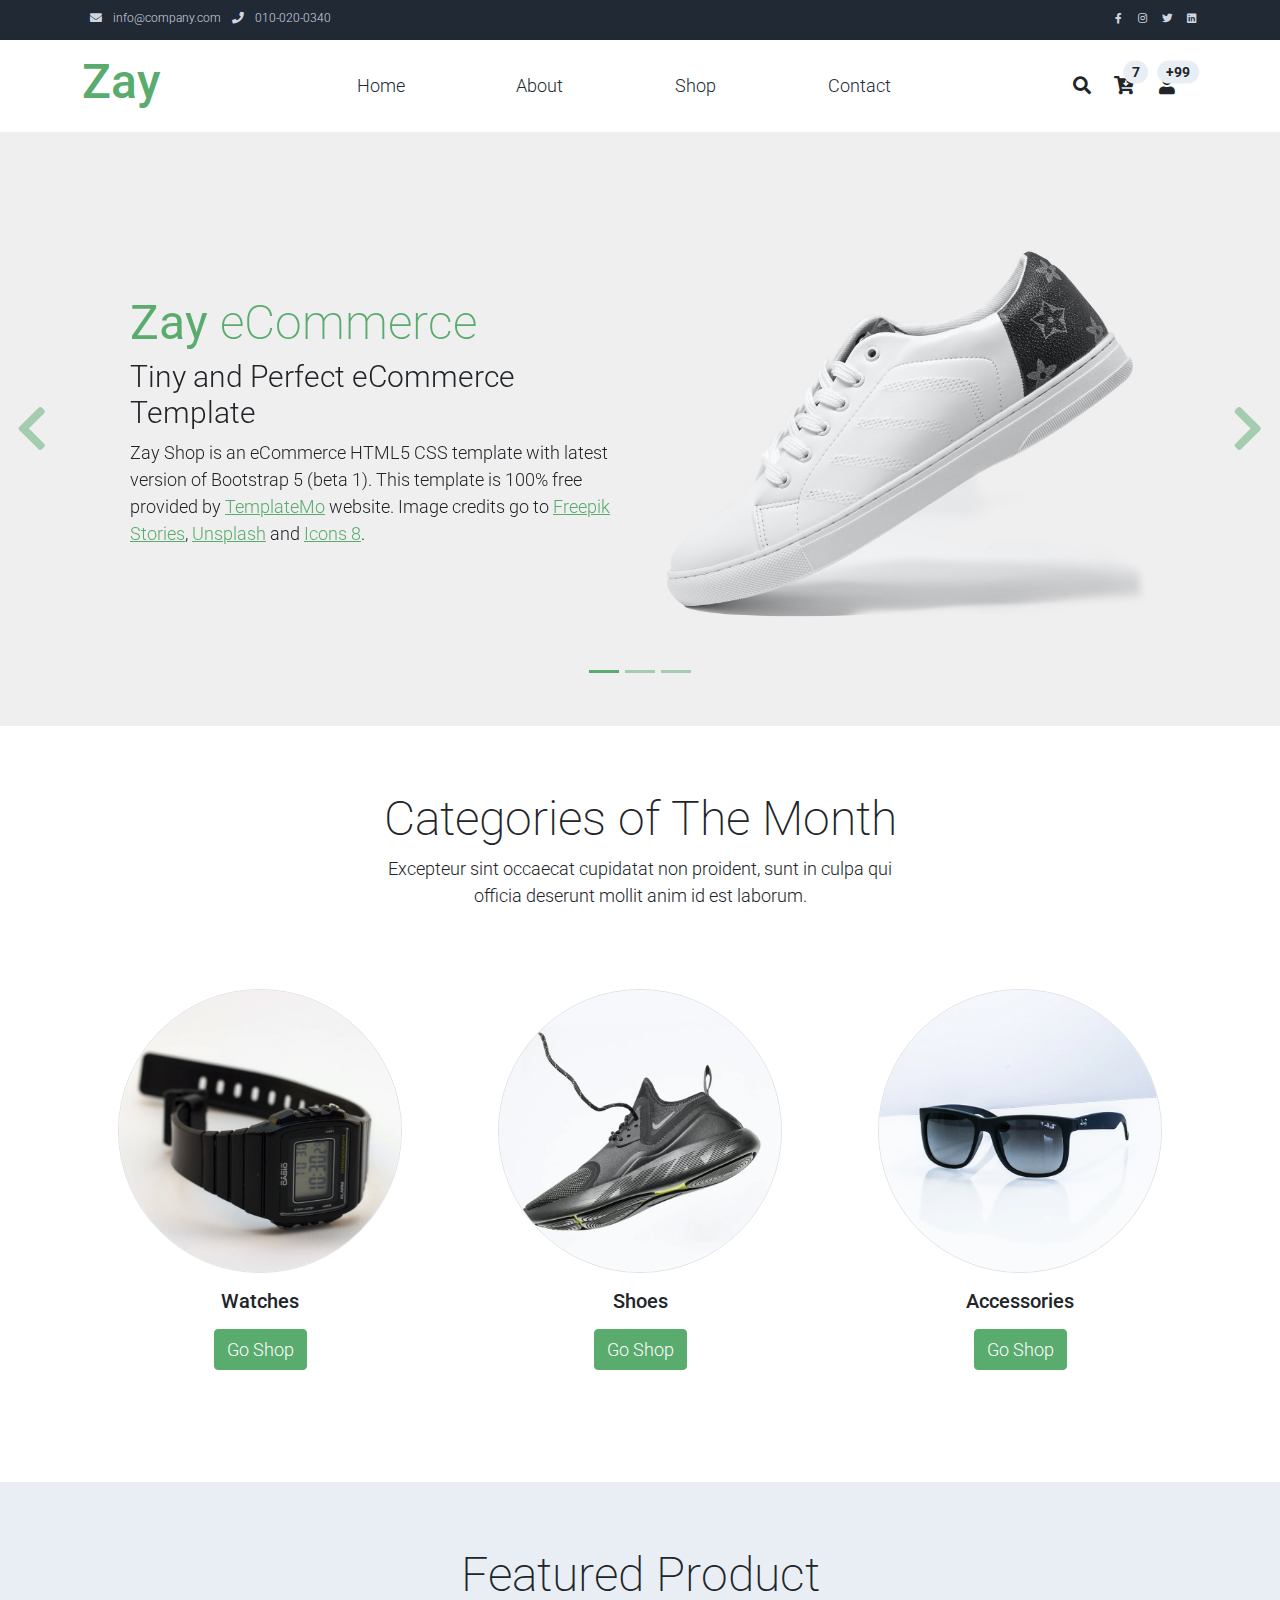
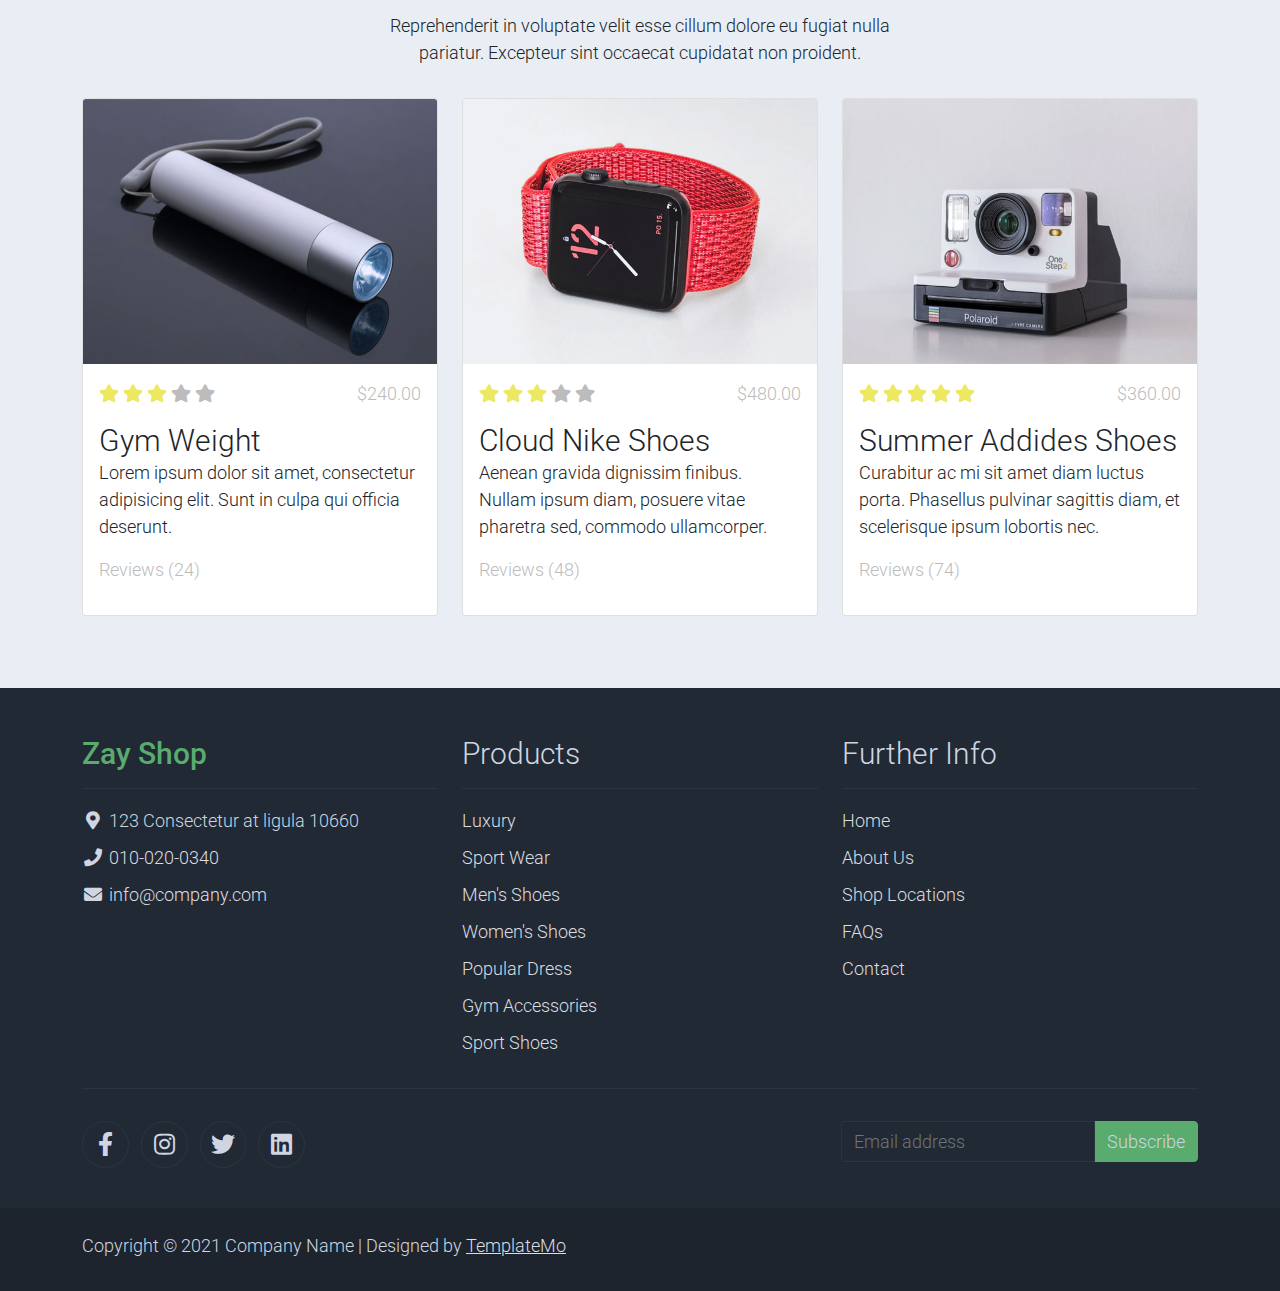
==== CMS/FE/index.html @ 7c780241 "template uploaded" ====
<!DOCTYPE html>
<html lang="en">

<head>
    <title>Zay Shop eCommerce HTML CSS Template</title>
    <meta charset="utf-8">
    <meta name="viewport" content="width=device-width, initial-scale=1">

    <link rel="apple-touch-icon" href="assets/img/apple-icon.png">
    <link rel="shortcut icon" type="image/x-icon" href="assets/img/favicon.ico">

    <link rel="stylesheet" href="assets/css/bootstrap.min.css">
    <link rel="stylesheet" href="assets/css/templatemo.css">
    <link rel="stylesheet" href="assets/css/custom.css">

    <!-- Load fonts style after rendering the layout styles -->
    <link rel="stylesheet" href="https://fonts.googleapis.com/css2?family=Roboto:wght@100;200;300;400;500;700;900&display=swap">
    <link rel="stylesheet" href="assets/css/fontawesome.min.css">
<!--
    
TemplateMo 559 Zay Shop

https://templatemo.com/tm-559-zay-shop

-->
</head>

<body>
    <!-- Start Top Nav -->
    <nav class="navbar navbar-expand-lg bg-dark navbar-light d-none d-lg-block" id="templatemo_nav_top">
        <div class="container text-light">
            <div class="w-100 d-flex justify-content-between">
                <div>
                    <i class="fa fa-envelope mx-2"></i>
                    <a class="navbar-sm-brand text-light text-decoration-none" href="mailto:info@company.com">info@company.com</a>
                    <i class="fa fa-phone mx-2"></i>
                    <a class="navbar-sm-brand text-light text-decoration-none" href="tel:010-020-0340">010-020-0340</a>
                </div>
                <div>
                    <a class="text-light" href="https://fb.com/templatemo" target="_blank" rel="sponsored"><i class="fab fa-facebook-f fa-sm fa-fw me-2"></i></a>
                    <a class="text-light" href="https://www.instagram.com/" target="_blank"><i class="fab fa-instagram fa-sm fa-fw me-2"></i></a>
                    <a class="text-light" href="https://twitter.com/" target="_blank"><i class="fab fa-twitter fa-sm fa-fw me-2"></i></a>
                    <a class="text-light" href="https://www.linkedin.com/" target="_blank"><i class="fab fa-linkedin fa-sm fa-fw"></i></a>
                </div>
            </div>
        </div>
    </nav>
    <!-- Close Top Nav -->


    <!-- Header -->
    <nav class="navbar navbar-expand-lg navbar-light shadow">
        <div class="container d-flex justify-content-between align-items-center">

            <a class="navbar-brand text-success logo h1 align-self-center" href="index.html">
                Zay
            </a>

            <button class="navbar-toggler border-0" type="button" data-bs-toggle="collapse" data-bs-target="#templatemo_main_nav" aria-controls="navbarSupportedContent" aria-expanded="false" aria-label="Toggle navigation">
                <span class="navbar-toggler-icon"></span>
            </button>

            <div class="align-self-center collapse navbar-collapse flex-fill  d-lg-flex justify-content-lg-between" id="templatemo_main_nav">
                <div class="flex-fill">
                    <ul class="nav navbar-nav d-flex justify-content-between mx-lg-auto">
                        <li class="nav-item">
                            <a class="nav-link" href="index.html">Home</a>
                        </li>
                        <li class="nav-item">
                            <a class="nav-link" href="about.html">About</a>
                        </li>
                        <li class="nav-item">
                            <a class="nav-link" href="shop.html">Shop</a>
                        </li>
                        <li class="nav-item">
                            <a class="nav-link" href="contact.html">Contact</a>
                        </li>
                    </ul>
                </div>
                <div class="navbar align-self-center d-flex">
                    <div class="d-lg-none flex-sm-fill mt-3 mb-4 col-7 col-sm-auto pr-3">
                        <div class="input-group">
                            <input type="text" class="form-control" id="inputMobileSearch" placeholder="Search ...">
                            <div class="input-group-text">
                                <i class="fa fa-fw fa-search"></i>
                            </div>
                        </div>
                    </div>
                    <a class="nav-icon d-none d-lg-inline" href="#" data-bs-toggle="modal" data-bs-target="#templatemo_search">
                        <i class="fa fa-fw fa-search text-dark mr-2"></i>
                    </a>
                    <a class="nav-icon position-relative text-decoration-none" href="#">
                        <i class="fa fa-fw fa-cart-arrow-down text-dark mr-1"></i>
                        <span class="position-absolute top-0 left-100 translate-middle badge rounded-pill bg-light text-dark">7</span>
                    </a>
                    <a class="nav-icon position-relative text-decoration-none" href="#">
                        <i class="fa fa-fw fa-user text-dark mr-3"></i>
                        <span class="position-absolute top-0 left-100 translate-middle badge rounded-pill bg-light text-dark">+99</span>
                    </a>
                </div>
            </div>

        </div>
    </nav>
    <!-- Close Header -->

    <!-- Modal -->
    <div class="modal fade bg-white" id="templatemo_search" tabindex="-1" role="dialog" aria-labelledby="exampleModalLabel" aria-hidden="true">
        <div class="modal-dialog modal-lg" role="document">
            <div class="w-100 pt-1 mb-5 text-right">
                <button type="button" class="btn-close" data-bs-dismiss="modal" aria-label="Close"></button>
            </div>
            <form action="" method="get" class="modal-content modal-body border-0 p-0">
                <div class="input-group mb-2">
                    <input type="text" class="form-control" id="inputModalSearch" name="q" placeholder="Search ...">
                    <button type="submit" class="input-group-text bg-success text-light">
                        <i class="fa fa-fw fa-search text-white"></i>
                    </button>
                </div>
            </form>
        </div>
    </div>



    <!-- Start Banner Hero -->
    <div id="template-mo-zay-hero-carousel" class="carousel slide" data-bs-ride="carousel">
        <ol class="carousel-indicators">
            <li data-bs-target="#template-mo-zay-hero-carousel" data-bs-slide-to="0" class="active"></li>
            <li data-bs-target="#template-mo-zay-hero-carousel" data-bs-slide-to="1"></li>
            <li data-bs-target="#template-mo-zay-hero-carousel" data-bs-slide-to="2"></li>
        </ol>
        <div class="carousel-inner">
            <div class="carousel-item active">
                <div class="container">
                    <div class="row p-5">
                        <div class="mx-auto col-md-8 col-lg-6 order-lg-last">
                            <img class="img-fluid" src="./assets/img/banner_img_01.jpg" alt="">
                        </div>
                        <div class="col-lg-6 mb-0 d-flex align-items-center">
                            <div class="text-align-left align-self-center">
                                <h1 class="h1 text-success"><b>Zay</b> eCommerce</h1>
                                <h3 class="h2">Tiny and Perfect eCommerce Template</h3>
                                <p>
                                    Zay Shop is an eCommerce HTML5 CSS template with latest version of Bootstrap 5 (beta 1). 
                                    This template is 100% free provided by <a rel="sponsored" class="text-success" href="https://templatemo.com" target="_blank">TemplateMo</a> website. 
                                    Image credits go to <a rel="sponsored" class="text-success" href="https://stories.freepik.com/" target="_blank">Freepik Stories</a>,
                                    <a rel="sponsored" class="text-success" href="https://unsplash.com/" target="_blank">Unsplash</a> and
                                    <a rel="sponsored" class="text-success" href="https://icons8.com/" target="_blank">Icons 8</a>.
                                </p>
                            </div>
                        </div>
                    </div>
                </div>
            </div>
            <div class="carousel-item">
                <div class="container">
                    <div class="row p-5">
                        <div class="mx-auto col-md-8 col-lg-6 order-lg-last">
                            <img class="img-fluid" src="./assets/img/banner_img_02.jpg" alt="">
                        </div>
                        <div class="col-lg-6 mb-0 d-flex align-items-center">
                            <div class="text-align-left">
                                <h1 class="h1">Proident occaecat</h1>
                                <h3 class="h2">Aliquip ex ea commodo consequat</h3>
                                <p>
                                    You are permitted to use this Zay CSS template for your commercial websites. 
                                    You are <strong>not permitted</strong> to re-distribute the template ZIP file in any kind of template collection websites.
                                </p>
                            </div>
                        </div>
                    </div>
                </div>
            </div>
            <div class="carousel-item">
                <div class="container">
                    <div class="row p-5">
                        <div class="mx-auto col-md-8 col-lg-6 order-lg-last">
                            <img class="img-fluid" src="./assets/img/banner_img_03.jpg" alt="">
                        </div>
                        <div class="col-lg-6 mb-0 d-flex align-items-center">
                            <div class="text-align-left">
                                <h1 class="h1">Repr in voluptate</h1>
                                <h3 class="h2">Ullamco laboris nisi ut </h3>
                                <p>
                                    We bring you 100% free CSS templates for your websites. 
                                    If you wish to support TemplateMo, please make a small contribution via PayPal or tell your friends about our website. Thank you.
                                </p>
                            </div>
                        </div>
                    </div>
                </div>
            </div>
        </div>
        <a class="carousel-control-prev text-decoration-none w-auto ps-3" href="#template-mo-zay-hero-carousel" role="button" data-bs-slide="prev">
            <i class="fas fa-chevron-left"></i>
        </a>
        <a class="carousel-control-next text-decoration-none w-auto pe-3" href="#template-mo-zay-hero-carousel" role="button" data-bs-slide="next">
            <i class="fas fa-chevron-right"></i>
        </a>
    </div>
    <!-- End Banner Hero -->


    <!-- Start Categories of The Month -->
    <section class="container py-5">
        <div class="row text-center pt-3">
            <div class="col-lg-6 m-auto">
                <h1 class="h1">Categories of The Month</h1>
                <p>
                    Excepteur sint occaecat cupidatat non proident, sunt in culpa qui officia
                    deserunt mollit anim id est laborum.
                </p>
            </div>
        </div>
        <div class="row">
            <div class="col-12 col-md-4 p-5 mt-3">
                <a href="#"><img src="./assets/img/category_img_01.jpg" class="rounded-circle img-fluid border"></a>
                <h5 class="text-center mt-3 mb-3">Watches</h5>
                <p class="text-center"><a class="btn btn-success">Go Shop</a></p>
            </div>
            <div class="col-12 col-md-4 p-5 mt-3">
                <a href="#"><img src="./assets/img/category_img_02.jpg" class="rounded-circle img-fluid border"></a>
                <h2 class="h5 text-center mt-3 mb-3">Shoes</h2>
                <p class="text-center"><a class="btn btn-success">Go Shop</a></p>
            </div>
            <div class="col-12 col-md-4 p-5 mt-3">
                <a href="#"><img src="./assets/img/category_img_03.jpg" class="rounded-circle img-fluid border"></a>
                <h2 class="h5 text-center mt-3 mb-3">Accessories</h2>
                <p class="text-center"><a class="btn btn-success">Go Shop</a></p>
            </div>
        </div>
    </section>
    <!-- End Categories of The Month -->


    <!-- Start Featured Product -->
    <section class="bg-light">
        <div class="container py-5">
            <div class="row text-center py-3">
                <div class="col-lg-6 m-auto">
                    <h1 class="h1">Featured Product</h1>
                    <p>
                        Reprehenderit in voluptate velit esse cillum dolore eu fugiat nulla pariatur.
                        Excepteur sint occaecat cupidatat non proident.
                    </p>
                </div>
            </div>
            <div class="row">
                <div class="col-12 col-md-4 mb-4">
                    <div class="card h-100">
                        <a href="shop-single.html">
                            <img src="./assets/img/feature_prod_01.jpg" class="card-img-top" alt="...">
                        </a>
                        <div class="card-body">
                            <ul class="list-unstyled d-flex justify-content-between">
                                <li>
                                    <i class="text-warning fa fa-star"></i>
                                    <i class="text-warning fa fa-star"></i>
                                    <i class="text-warning fa fa-star"></i>
                                    <i class="text-muted fa fa-star"></i>
                                    <i class="text-muted fa fa-star"></i>
                                </li>
                                <li class="text-muted text-right">$240.00</li>
                            </ul>
                            <a href="shop-single.html" class="h2 text-decoration-none text-dark">Gym Weight</a>
                            <p class="card-text">
                                Lorem ipsum dolor sit amet, consectetur adipisicing elit. Sunt in culpa qui officia deserunt.
                            </p>
                            <p class="text-muted">Reviews (24)</p>
                        </div>
                    </div>
                </div>
                <div class="col-12 col-md-4 mb-4">
                    <div class="card h-100">
                        <a href="shop-single.html">
                            <img src="./assets/img/feature_prod_02.jpg" class="card-img-top" alt="...">
                        </a>
                        <div class="card-body">
                            <ul class="list-unstyled d-flex justify-content-between">
                                <li>
                                    <i class="text-warning fa fa-star"></i>
                                    <i class="text-warning fa fa-star"></i>
                                    <i class="text-warning fa fa-star"></i>
                                    <i class="text-muted fa fa-star"></i>
                                    <i class="text-muted fa fa-star"></i>
                                </li>
                                <li class="text-muted text-right">$480.00</li>
                            </ul>
                            <a href="shop-single.html" class="h2 text-decoration-none text-dark">Cloud Nike Shoes</a>
                            <p class="card-text">
                                Aenean gravida dignissim finibus. Nullam ipsum diam, posuere vitae pharetra sed, commodo ullamcorper.
                            </p>
                            <p class="text-muted">Reviews (48)</p>
                        </div>
                    </div>
                </div>
                <div class="col-12 col-md-4 mb-4">
                    <div class="card h-100">
                        <a href="shop-single.html">
                            <img src="./assets/img/feature_prod_03.jpg" class="card-img-top" alt="...">
                        </a>
                        <div class="card-body">
                            <ul class="list-unstyled d-flex justify-content-between">
                                <li>
                                    <i class="text-warning fa fa-star"></i>
                                    <i class="text-warning fa fa-star"></i>
                                    <i class="text-warning fa fa-star"></i>
                                    <i class="text-warning fa fa-star"></i>
                                    <i class="text-warning fa fa-star"></i>
                                </li>
                                <li class="text-muted text-right">$360.00</li>
                            </ul>
                            <a href="shop-single.html" class="h2 text-decoration-none text-dark">Summer Addides Shoes</a>
                            <p class="card-text">
                                Curabitur ac mi sit amet diam luctus porta. Phasellus pulvinar sagittis diam, et scelerisque ipsum lobortis nec.
                            </p>
                            <p class="text-muted">Reviews (74)</p>
                        </div>
                    </div>
                </div>
            </div>
        </div>
    </section>
    <!-- End Featured Product -->


    <!-- Start Footer -->
    <footer class="bg-dark" id="tempaltemo_footer">
        <div class="container">
            <div class="row">

                <div class="col-md-4 pt-5">
                    <h2 class="h2 text-success border-bottom pb-3 border-light logo">Zay Shop</h2>
                    <ul class="list-unstyled text-light footer-link-list">
                        <li>
                            <i class="fas fa-map-marker-alt fa-fw"></i>
                            123 Consectetur at ligula 10660
                        </li>
                        <li>
                            <i class="fa fa-phone fa-fw"></i>
                            <a class="text-decoration-none" href="tel:010-020-0340">010-020-0340</a>
                        </li>
                        <li>
                            <i class="fa fa-envelope fa-fw"></i>
                            <a class="text-decoration-none" href="mailto:info@company.com">info@company.com</a>
                        </li>
                    </ul>
                </div>

                <div class="col-md-4 pt-5">
                    <h2 class="h2 text-light border-bottom pb-3 border-light">Products</h2>
                    <ul class="list-unstyled text-light footer-link-list">
                        <li><a class="text-decoration-none" href="#">Luxury</a></li>
                        <li><a class="text-decoration-none" href="#">Sport Wear</a></li>
                        <li><a class="text-decoration-none" href="#">Men's Shoes</a></li>
                        <li><a class="text-decoration-none" href="#">Women's Shoes</a></li>
                        <li><a class="text-decoration-none" href="#">Popular Dress</a></li>
                        <li><a class="text-decoration-none" href="#">Gym Accessories</a></li>
                        <li><a class="text-decoration-none" href="#">Sport Shoes</a></li>
                    </ul>
                </div>

                <div class="col-md-4 pt-5">
                    <h2 class="h2 text-light border-bottom pb-3 border-light">Further Info</h2>
                    <ul class="list-unstyled text-light footer-link-list">
                        <li><a class="text-decoration-none" href="#">Home</a></li>
                        <li><a class="text-decoration-none" href="#">About Us</a></li>
                        <li><a class="text-decoration-none" href="#">Shop Locations</a></li>
                        <li><a class="text-decoration-none" href="#">FAQs</a></li>
                        <li><a class="text-decoration-none" href="#">Contact</a></li>
                    </ul>
                </div>

            </div>

            <div class="row text-light mb-4">
                <div class="col-12 mb-3">
                    <div class="w-100 my-3 border-top border-light"></div>
                </div>
                <div class="col-auto me-auto">
                    <ul class="list-inline text-left footer-icons">
                        <li class="list-inline-item border border-light rounded-circle text-center">
                            <a class="text-light text-decoration-none" target="_blank" href="http://facebook.com/"><i class="fab fa-facebook-f fa-lg fa-fw"></i></a>
                        </li>
                        <li class="list-inline-item border border-light rounded-circle text-center">
                            <a class="text-light text-decoration-none" target="_blank" href="https://www.instagram.com/"><i class="fab fa-instagram fa-lg fa-fw"></i></a>
                        </li>
                        <li class="list-inline-item border border-light rounded-circle text-center">
                            <a class="text-light text-decoration-none" target="_blank" href="https://twitter.com/"><i class="fab fa-twitter fa-lg fa-fw"></i></a>
                        </li>
                        <li class="list-inline-item border border-light rounded-circle text-center">
                            <a class="text-light text-decoration-none" target="_blank" href="https://www.linkedin.com/"><i class="fab fa-linkedin fa-lg fa-fw"></i></a>
                        </li>
                    </ul>
                </div>
                <div class="col-auto">
                    <label class="sr-only" for="subscribeEmail">Email address</label>
                    <div class="input-group mb-2">
                        <input type="text" class="form-control bg-dark border-light" id="subscribeEmail" placeholder="Email address">
                        <div class="input-group-text btn-success text-light">Subscribe</div>
                    </div>
                </div>
            </div>
        </div>

        <div class="w-100 bg-black py-3">
            <div class="container">
                <div class="row pt-2">
                    <div class="col-12">
                        <p class="text-left text-light">
                            Copyright &copy; 2021 Company Name 
                            | Designed by <a rel="sponsored" href="https://templatemo.com" target="_blank">TemplateMo</a>
                        </p>
                    </div>
                </div>
            </div>
        </div>

    </footer>
    <!-- End Footer -->

    <!-- Start Script -->
    <script src="assets/js/jquery-1.11.0.min.js"></script>
    <script src="assets/js/jquery-migrate-1.2.1.min.js"></script>
    <script src="assets/js/bootstrap.bundle.min.js"></script>
    <script src="assets/js/templatemo.js"></script>
    <script src="assets/js/custom.js"></script>
    <!-- End Script -->
</body>

</html>
---- CMS/FE/assets/css/templatemo.css ----
/*

TemplateMo 559 Zay Shop

https://templatemo.com/tm-559-zay-shop

---------------------------------------------
Table of contents
------------------------------------------------
1. Typography
2. General
3. Nav
4. Hero Carousel
5. Accordion
6. Shop
7. Product
8. Carousel Hero
9. Carousel Brand
10. Services
11. Contact map
12. Footer
13. Small devices (landscape phones, 576px and up)
14. Medium devices (tablets, 768px and up)
15. Large devices (desktops, 992px and up)
16. Extra large devices (large desktops, 1200px and up)
--------------------------------------------- */




/* Typography */
body, ul, li, p, a, label, input, div {
  font-family: 'Roboto', sans-serif;
  font-size: 18px !important;
  font-weight: 300 !important;
}
.h1 {
  font-family: 'Roboto', sans-serif;
  font-size: 48px !important;
  font-weight: 200 !important;
}
.h2 {
  font-family: 'Roboto', sans-serif;
  font-size: 30px !important;
  font-weight: 300;
}
.h3 {
  font-family: 'Roboto', sans-serif;
  font-size: 22px !important;
}
/* General */
.logo { font-weight: 500 !important;}
.text-warning {  color: #ede861 !important;}
.text-muted { color: #bcbcbc !important;}
.text-success { color: #59ab6e !important;}
.text-light { color: #cfd6e1 !important;}
.bg-dark { background-color: #212934 !important;}
.bg-light { background-color: #e9eef5 !important;}
.bg-black { background-color: #1d242d !important;}
.bg-success { background-color: #59ab6e !important;}
.btn-success {
  background-color: #59ab6e !important;
  border-color: #56ae6c !important;
}
.pagination .page-link:hover {color: #000;}
.pagination .page-link:hover, .pagination .page-link.active {
  background-color: #69bb7e;
  color: #fff;
}
/* Nav */
#templatemo_nav_top { min-height: 40px;}
#templatemo_nav_top * { font-size: .9em !important;}
#templatemo_main_nav a { color: #212934;}
#templatemo_main_nav a:hover { color: #69bb7e;}
#templatemo_main_nav .navbar .nav-icon { margin-right: 20px;}

/* Hero Carousel */
#template-mo-zay-hero-carousel { background: #efefef !important;}
/* Accordion */
.templatemo-accordion a { color: #000;}
.templatemo-accordion a:hover { color: #333d4a;}
/* Shop */
.shop-top-menu a:hover { color: #69bb7e !important;}
/* Product */
.product-wap { box-shadow: 0px 5px 10px 0px rgba(0, 0, 0, 0.10);}
.product-wap .product-color-dot.color-dot-red { background:#f71515;}
.product-wap .product-color-dot.color-dot-blue { background:#6db4fe;}
.product-wap .product-color-dot.color-dot-black { background:#000000;}
.product-wap .product-color-dot.color-dot-light { background:#e0e0e0;}
.product-wap .product-color-dot.color-dot-green { background:#0bff7e;}
.card.product-wap .card .product-overlay {
  background: rgba(0,0,0,.2);
  visibility: hidden;
  opacity: 0;
  transition: .3s;
}
.card.product-wap:hover .card .product-overlay {
  visibility: visible;
  opacity: 1;
}
.card.product-wap a { color: #000;}
#carousel-related-product .slick-slide:focus { outline: none !important;}
#carousel-related-product .slick-dots li button:before {
  font-size: 15px;
  margin-top: 20px;
}
/* Brand */
.brand-img {
  filter: grayscale(100%);
  opacity: 0.5;
  transition: .5s;
}
.brand-img:hover {
  filter: grayscale(0%);
  opacity: 1;
}
/* Carousel Hero */
#template-mo-zay-hero-carousel .carousel-indicators li {
  margin-top: -50px;
  background-color: #59ab6e;
}
#template-mo-zay-hero-carousel .carousel-control-next i,
#template-mo-zay-hero-carousel .carousel-control-prev i {
  color: #59ab6e !important;
  font-size: 2.8em !important;
}
/* Carousel Brand */
.tempaltemo-carousel .h1 {
  font-size: .5em !important;
  color: #000 !important;
}
/* Services */
.services-icon-wap {transition: .3s;}
.services-icon-wap:hover, .services-icon-wap:hover i {color: #fff;}
.services-icon-wap:hover {background: #69bb7e;}
/* Contact map */
.leaflet-control a, .leaflet-control { font-size: 10px !important;}
.form-control { border: 1px solid #e8e8e8;}
/* Footer */
#tempaltemo_footer a { color: #dcdde1;}
#tempaltemo_footer a:hover { color: #68bb7d;}
#tempaltemo_footer ul.footer-link-list li { padding-top: 10px;}
#tempaltemo_footer ul.footer-icons li {
  width: 2.6em;
  height: 2.6em;
  line-height: 2.6em;
}
#tempaltemo_footer ul.footer-icons li:hover {
  background-color: #cfd6e1;
  transition: .5s;
}
#tempaltemo_footer ul.footer-icons li:hover i {
  color: #212934;
  transition: .5s;
}
#tempaltemo_footer .border-light { border-color: #2d343f !important;}
/*
// Extra small devices (portrait phones, less than 576px)
// No media query since this is the default in Bootstrap
*/
/* Small devices (landscape phones, 576px and up)*/
.product-wap .h3, .product-wap li, .product-wap i, .product-wap p {
  font-size: 12px !important;
}
.product-wap .product-color-dot {
  width: 6px;
  height: 6px;
}

@media (min-width: 576px) {
  .tempaltemo-carousel .h1 { font-size: 1em !important;}
}

/*// Medium devices (tablets, 768px and up)*/
@media (min-width: 768px) {
  #templatemo_main_nav .navbar-nav {max-width: 450px;}
 }

/* Large devices (desktops, 992px and up)*/
@media (min-width: 992px) {
  #templatemo_main_nav .navbar-nav {max-width: 550px;}
  #template-mo-zay-hero-carousel .carousel-item {min-height: 30rem !important;}
  .product-wap .h3, .product-wap li, .product-wap i, .product-wap p {font-size: 18px !important;}
  .product-wap .product-color-dot {
    width: 12px;
    height: 12px;
  }
}

/* Extra large devices (large desktops, 1200px and up)*/
@media (min-width: 1200px) {}
---- CMS/FE/assets/css/custom.css ----
/*
Custom Css
*/
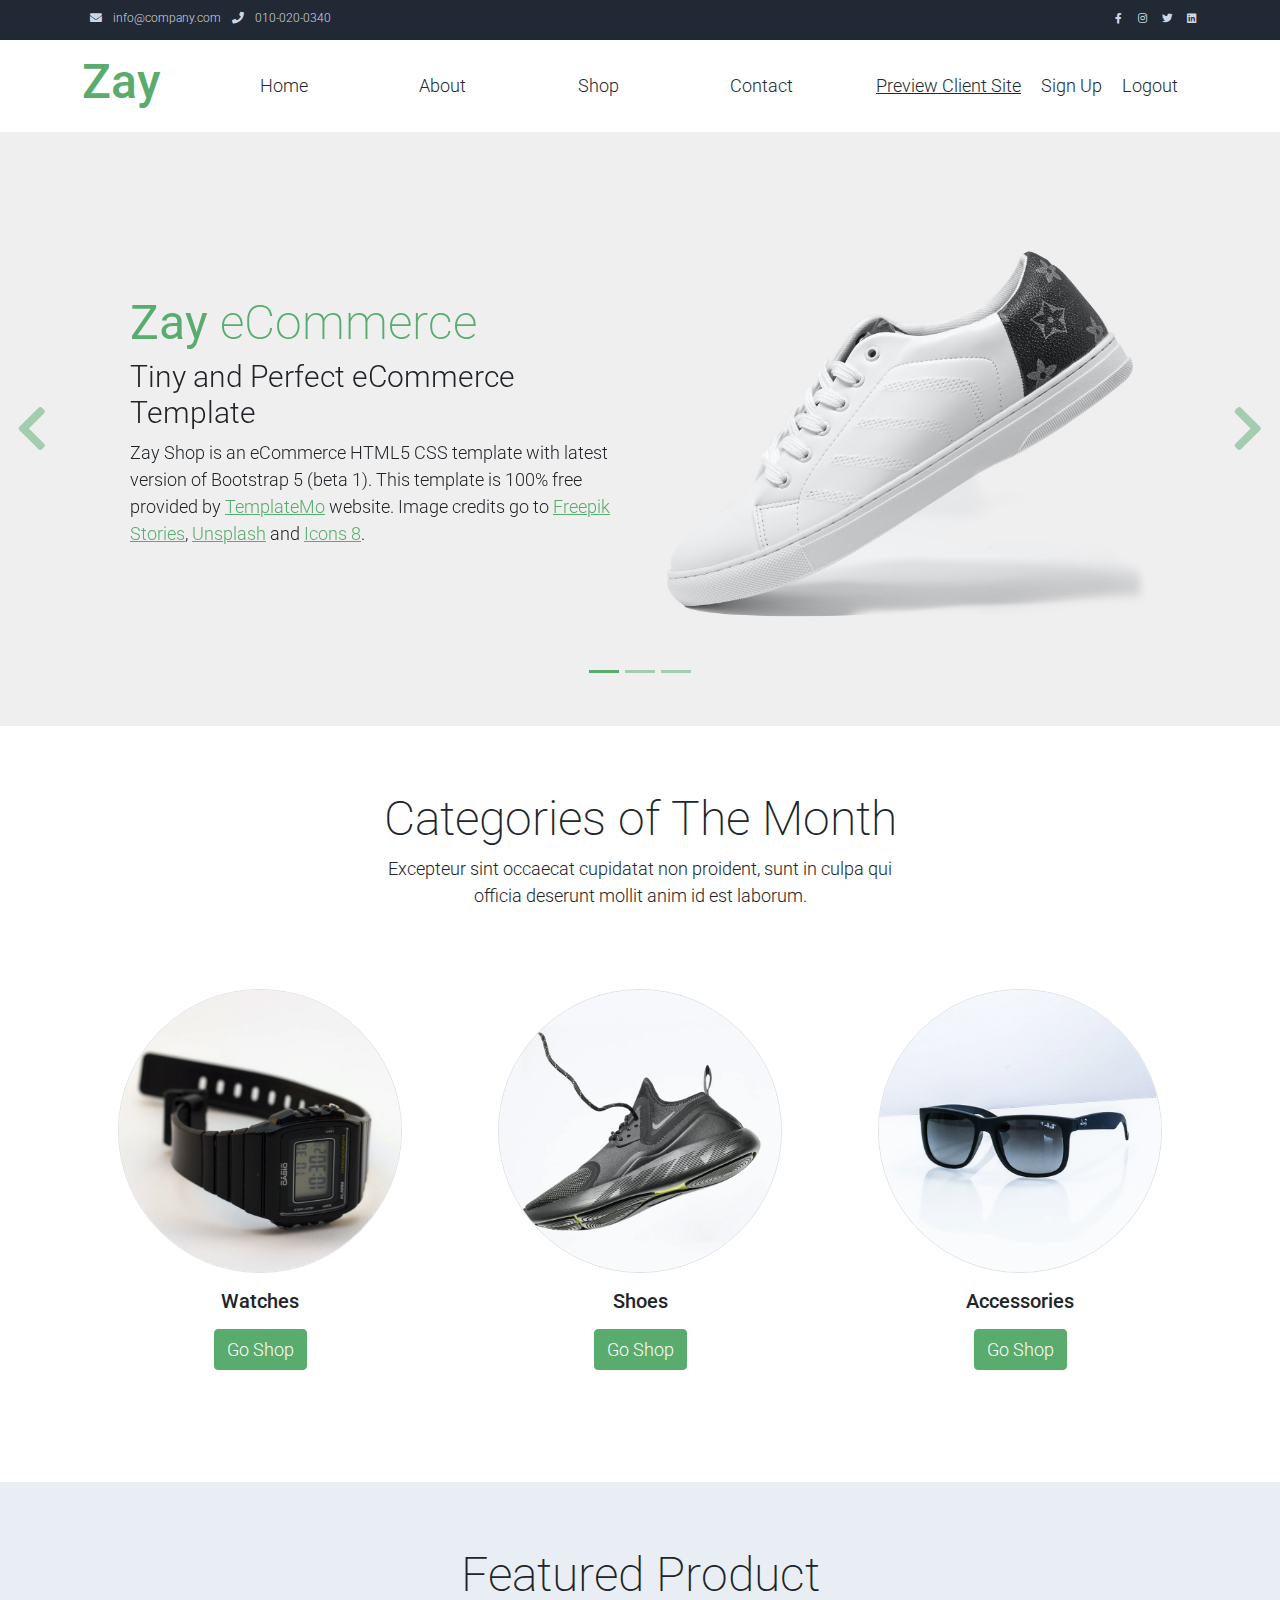
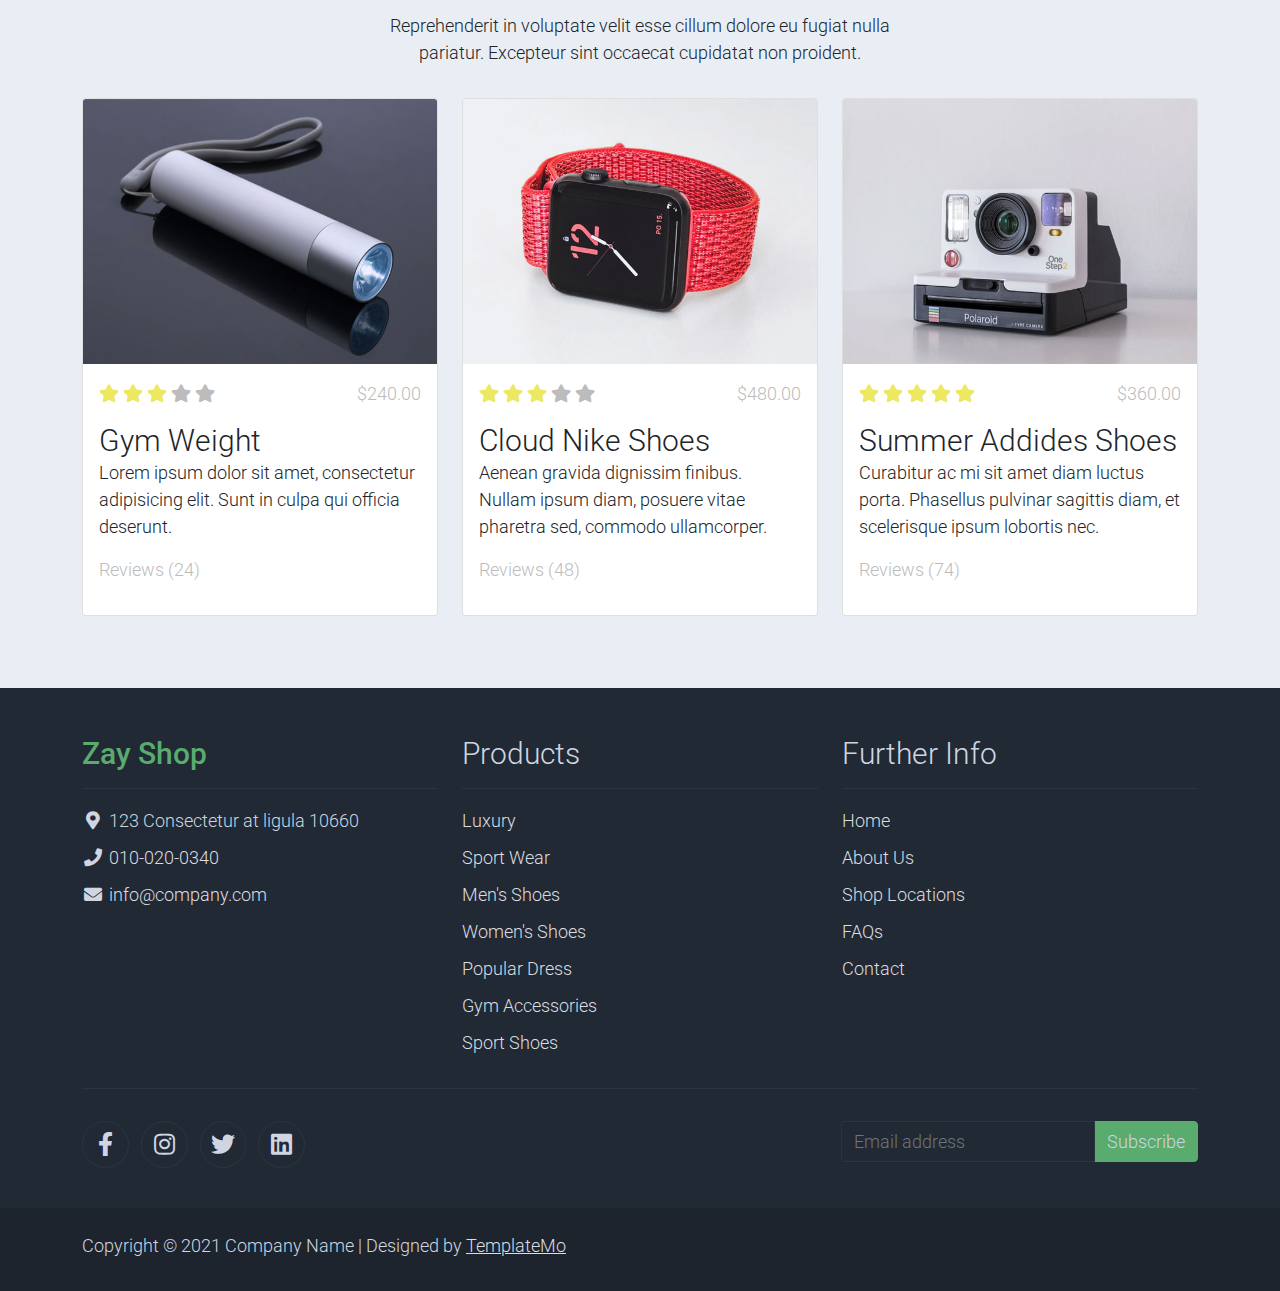
==== commit 1e22c9af: "header section CMS updated (logout/signUp/Preview Client Site)" ====
--- a/CMS/FE/index.html
+++ b/CMS/FE/index.html
@@ -86,16 +86,14 @@
                             </div>
                         </div>
                     </div>
-                    <a class="nav-icon d-none d-lg-inline" href="#" data-bs-toggle="modal" data-bs-target="#templatemo_search">
-                        <i class="fa fa-fw fa-search text-dark mr-2"></i>
+                    <a class="nav-icon d-none d-lg-inline" href="" data-bs-toggle="modal" data-bs-target="">
+                        <span>Preview Client Site</ispan>
                     </a>
                     <a class="nav-icon position-relative text-decoration-none" href="#">
-                        <i class="fa fa-fw fa-cart-arrow-down text-dark mr-1"></i>
-                        <span class="position-absolute top-0 left-100 translate-middle badge rounded-pill bg-light text-dark">7</span>
+                        <span>Sign Up</span>
                     </a>
                     <a class="nav-icon position-relative text-decoration-none" href="#">
-                        <i class="fa fa-fw fa-user text-dark mr-3"></i>
-                        <span class="position-absolute top-0 left-100 translate-middle badge rounded-pill bg-light text-dark">+99</span>
+                        <span >Logout</span>
                     </a>
                 </div>
             </div>
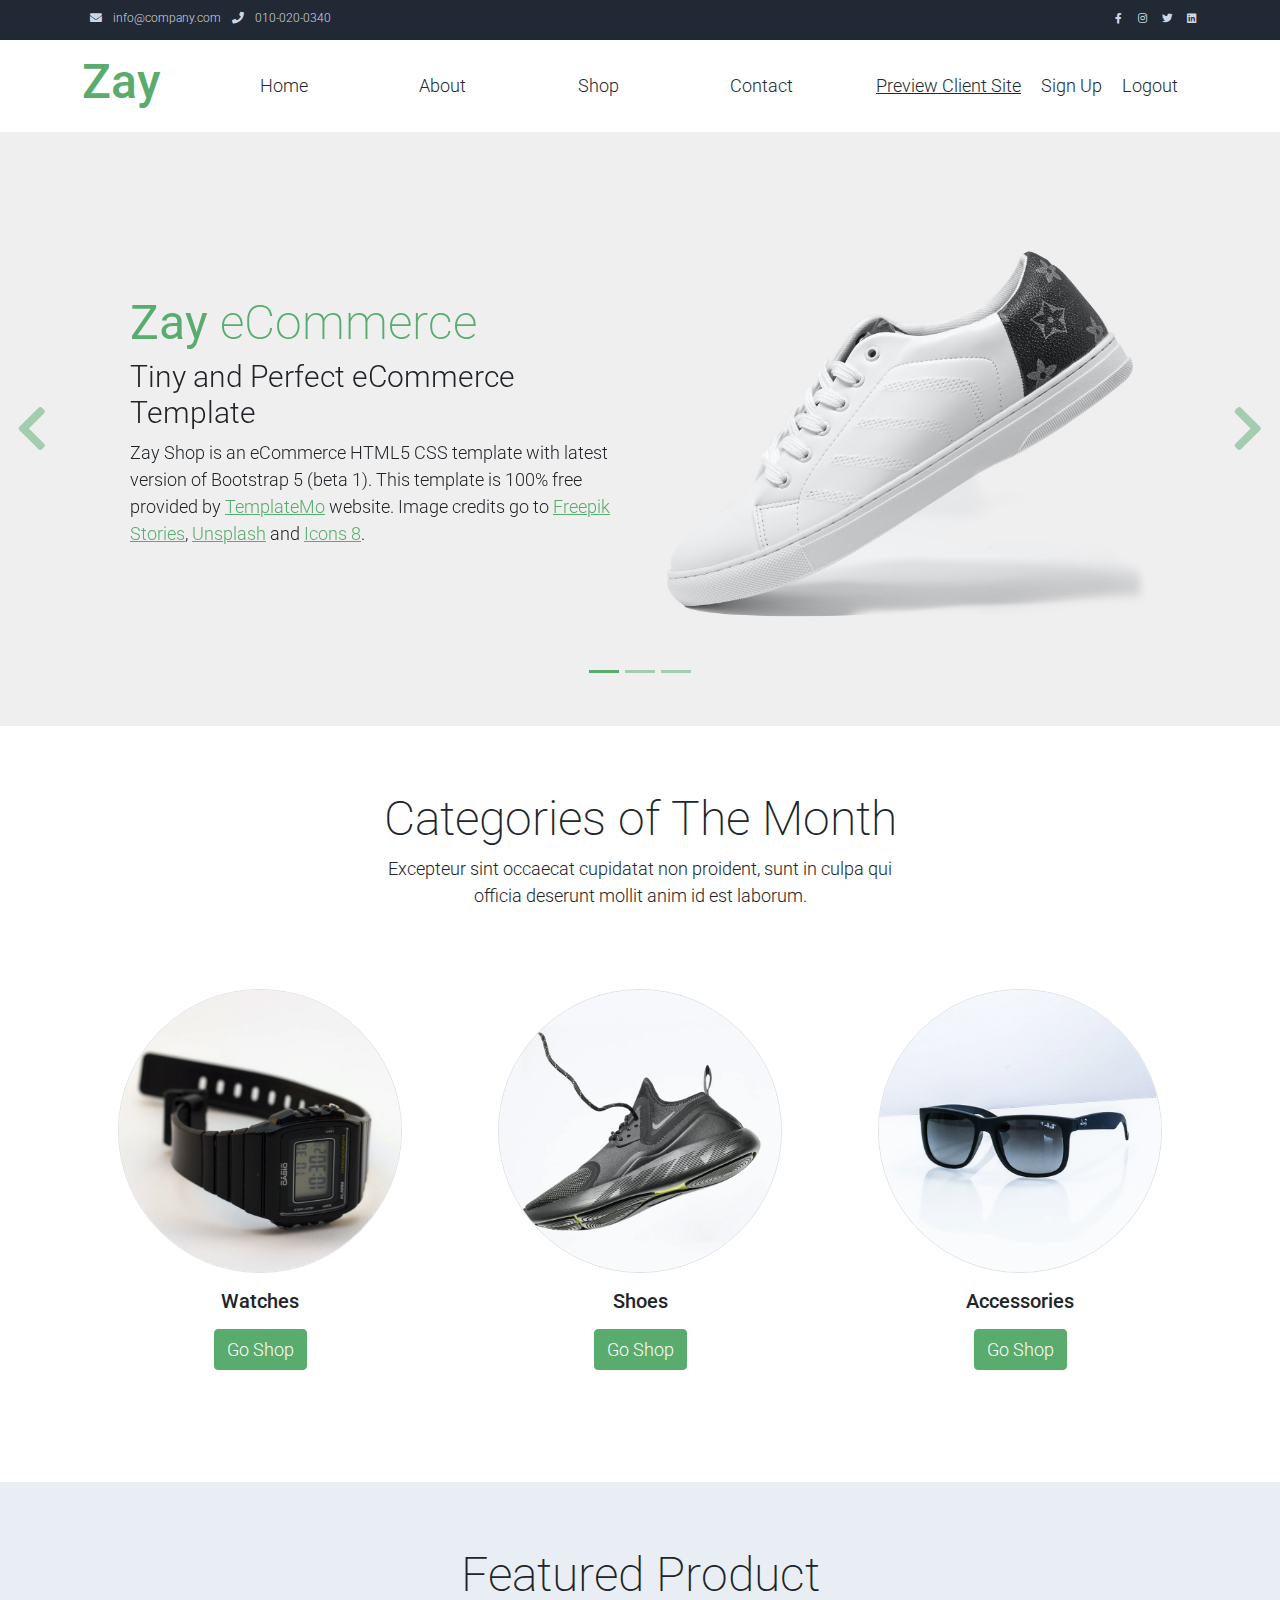
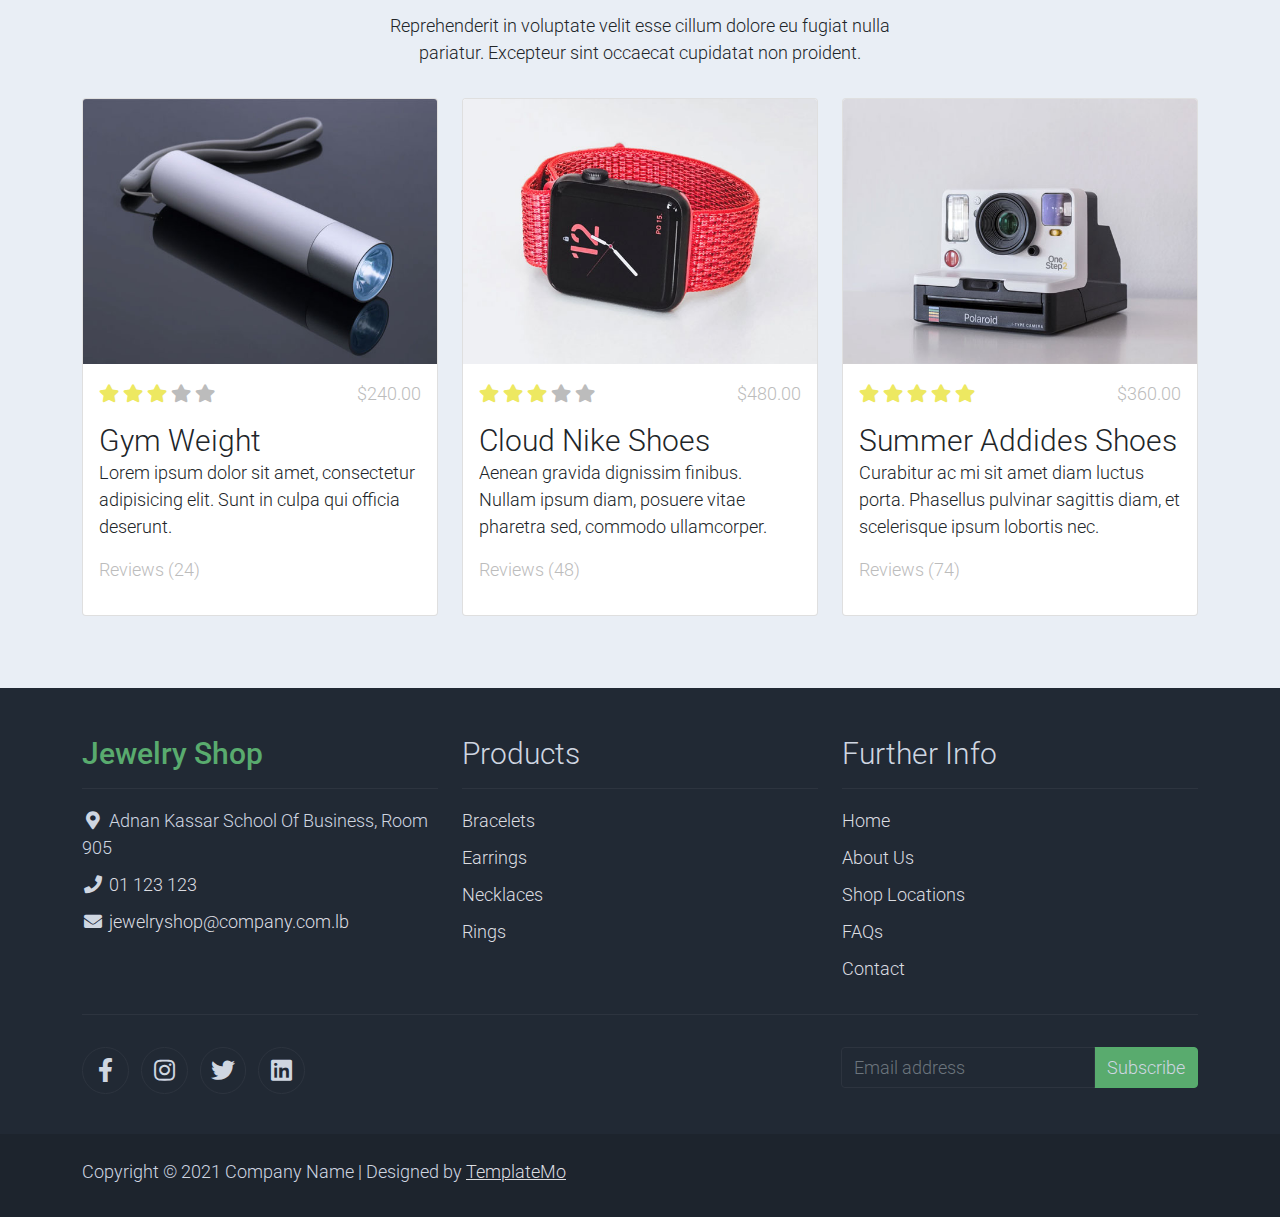
==== commit 2406a9ab: "css" ====
--- a/CMS/FE/index.html
+++ b/CMS/FE/index.html
@@ -329,19 +329,19 @@
             <div class="row">
 
                 <div class="col-md-4 pt-5">
-                    <h2 class="h2 text-success border-bottom pb-3 border-light logo">Zay Shop</h2>
+                    <h2 class="h2 text-success border-bottom pb-3 border-light logo">Jewelry Shop</h2>
                     <ul class="list-unstyled text-light footer-link-list">
                         <li>
                             <i class="fas fa-map-marker-alt fa-fw"></i>
-                            123 Consectetur at ligula 10660
+                            Adnan Kassar School Of Business, Room 905
                         </li>
                         <li>
                             <i class="fa fa-phone fa-fw"></i>
-                            <a class="text-decoration-none" href="tel:010-020-0340">010-020-0340</a>
+                            <a class="text-decoration-none" href="tel:010-020-0340">01 123 123</a>
                         </li>
                         <li>
                             <i class="fa fa-envelope fa-fw"></i>
-                            <a class="text-decoration-none" href="mailto:info@company.com">info@company.com</a>
+                            <a class="text-decoration-none" href="mailto:info@company.com">jewelryshop@company.com.lb</a>
                         </li>
                     </ul>
                 </div>
@@ -349,13 +349,10 @@
                 <div class="col-md-4 pt-5">
                     <h2 class="h2 text-light border-bottom pb-3 border-light">Products</h2>
                     <ul class="list-unstyled text-light footer-link-list">
-                        <li><a class="text-decoration-none" href="#">Luxury</a></li>
-                        <li><a class="text-decoration-none" href="#">Sport Wear</a></li>
-                        <li><a class="text-decoration-none" href="#">Men's Shoes</a></li>
-                        <li><a class="text-decoration-none" href="#">Women's Shoes</a></li>
-                        <li><a class="text-decoration-none" href="#">Popular Dress</a></li>
-                        <li><a class="text-decoration-none" href="#">Gym Accessories</a></li>
-                        <li><a class="text-decoration-none" href="#">Sport Shoes</a></li>
+                        <li><a class="text-decoration-none" href="#">Bracelets</a></li>
+                        <li><a class="text-decoration-none" href="#">Earrings</a></li>
+                        <li><a class="text-decoration-none" href="#">Necklaces</a></li>
+                        <li><a class="text-decoration-none" href="#">Rings</a></li>
                     </ul>
                 </div>
 
@@ -379,7 +376,7 @@
                 <div class="col-auto me-auto">
                     <ul class="list-inline text-left footer-icons">
                         <li class="list-inline-item border border-light rounded-circle text-center">
-                            <a class="text-light text-decoration-none" target="_blank" href="http://facebook.com/"><i class="fab fa-facebook-f fa-lg fa-fw"></i></a>
+                            <a rel="nofollow" class="text-light text-decoration-none" target="_blank" href="http://fb.com/templatemo"><i class="fab fa-facebook-f fa-lg fa-fw"></i></a>
                         </li>
                         <li class="list-inline-item border border-light rounded-circle text-center">
                             <a class="text-light text-decoration-none" target="_blank" href="https://www.instagram.com/"><i class="fab fa-instagram fa-lg fa-fw"></i></a>
@@ -408,7 +405,7 @@
                     <div class="col-12">
                         <p class="text-left text-light">
                             Copyright &copy; 2021 Company Name 
-                            | Designed by <a rel="sponsored" href="https://templatemo.com" target="_blank">TemplateMo</a>
+                            | Designed by <a rel="sponsored" href="https://templatemo.com/page/1" target="_blank">TemplateMo</a>
                         </p>
                     </div>
                 </div>
@@ -417,6 +414,7 @@
 
     </footer>
     <!-- End Footer -->
+
 
     <!-- Start Script -->
     <script src="assets/js/jquery-1.11.0.min.js"></script>
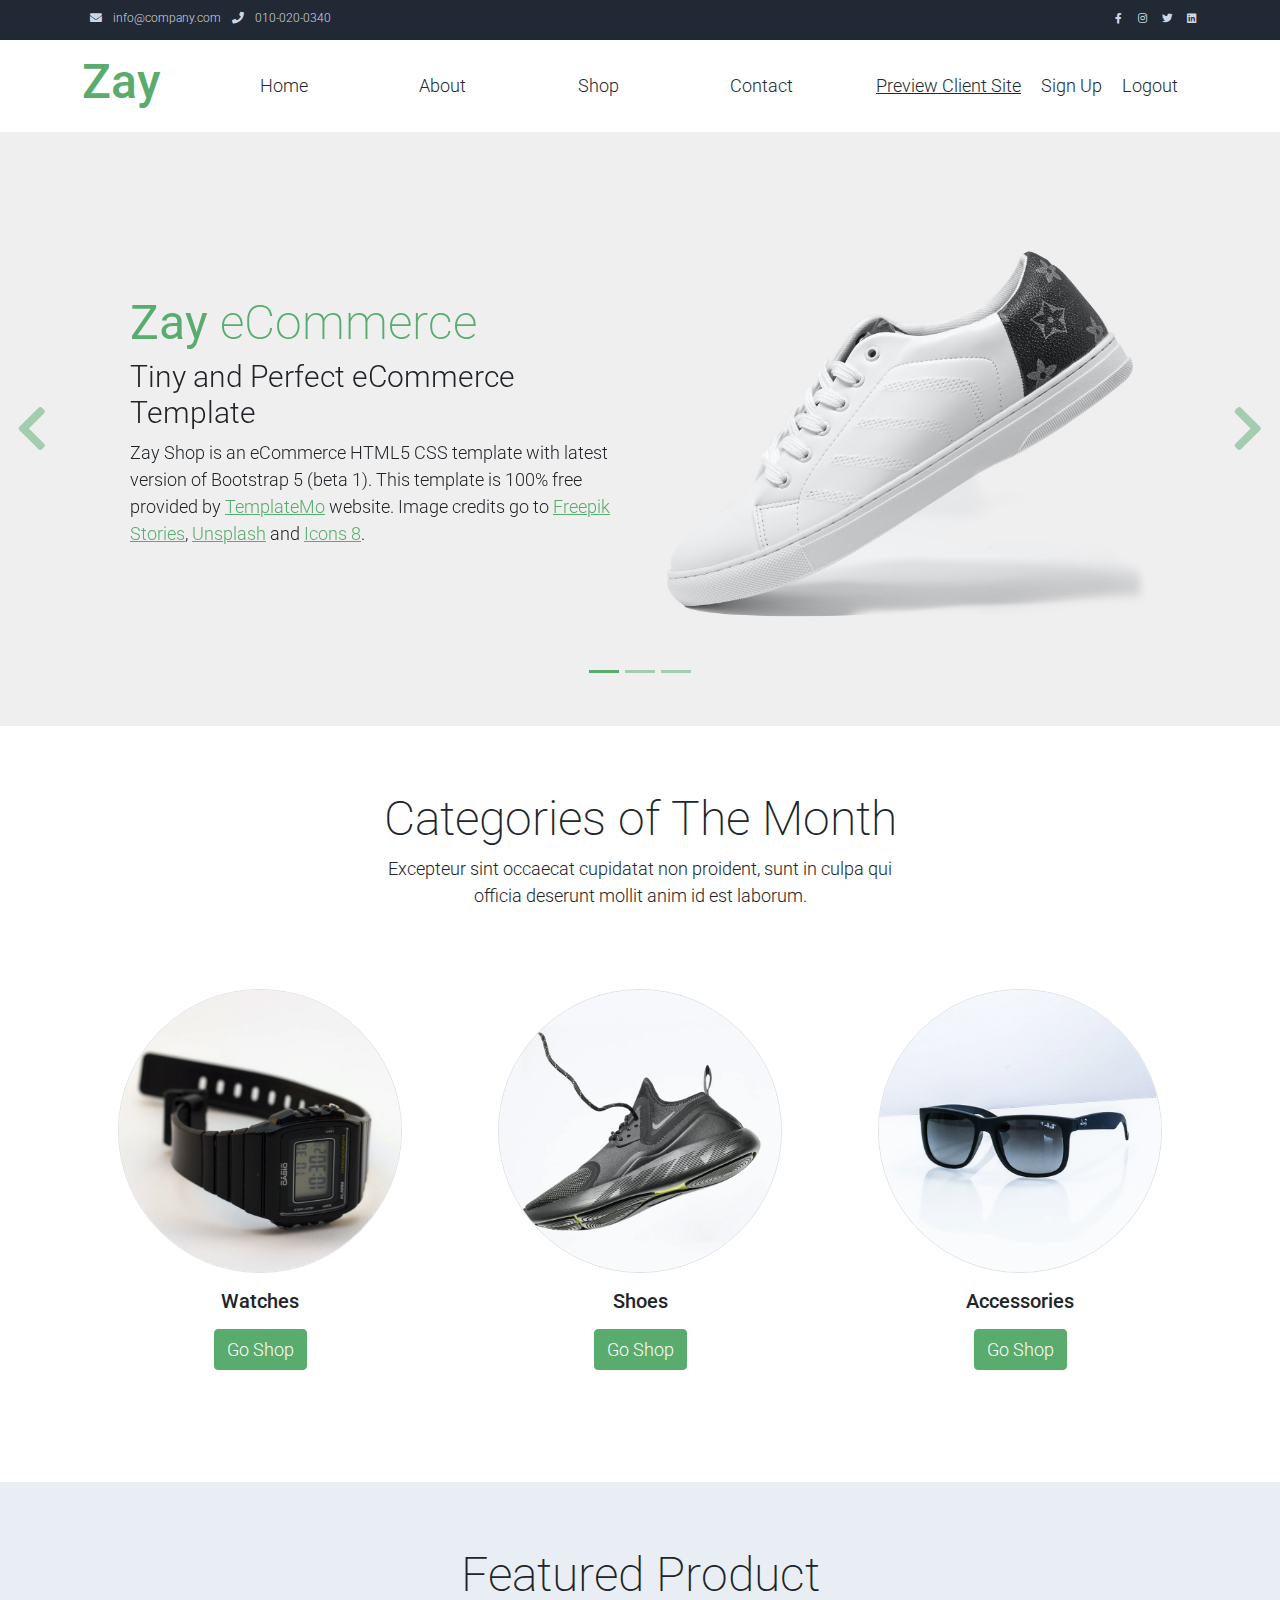
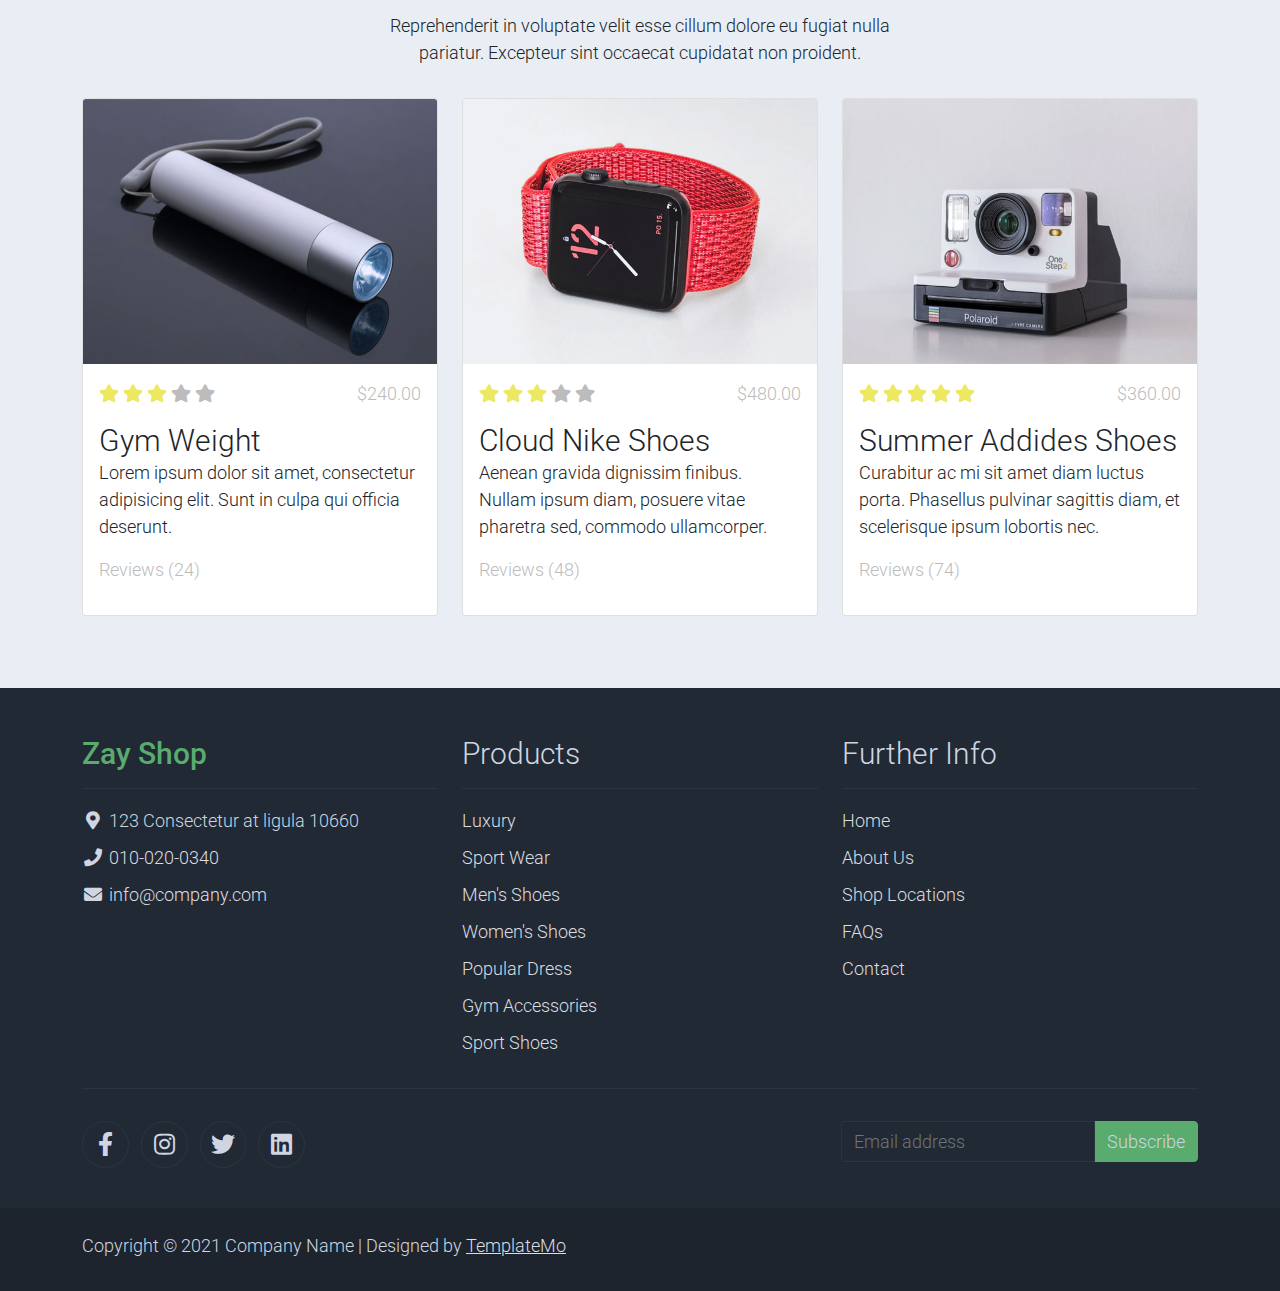
==== commit d53ab0c0: "???" ====
--- a/CMS/FE/index.html
+++ b/CMS/FE/index.html
@@ -329,19 +329,19 @@
             <div class="row">
 
                 <div class="col-md-4 pt-5">
-                    <h2 class="h2 text-success border-bottom pb-3 border-light logo">Jewelry Shop</h2>
+                    <h2 class="h2 text-success border-bottom pb-3 border-light logo">Zay Shop</h2>
                     <ul class="list-unstyled text-light footer-link-list">
                         <li>
                             <i class="fas fa-map-marker-alt fa-fw"></i>
-                            Adnan Kassar School Of Business, Room 905
+                            123 Consectetur at ligula 10660
                         </li>
                         <li>
                             <i class="fa fa-phone fa-fw"></i>
-                            <a class="text-decoration-none" href="tel:010-020-0340">01 123 123</a>
+                            <a class="text-decoration-none" href="tel:010-020-0340">010-020-0340</a>
                         </li>
                         <li>
                             <i class="fa fa-envelope fa-fw"></i>
-                            <a class="text-decoration-none" href="mailto:info@company.com">jewelryshop@company.com.lb</a>
+                            <a class="text-decoration-none" href="mailto:info@company.com">info@company.com</a>
                         </li>
                     </ul>
                 </div>
@@ -349,10 +349,13 @@
                 <div class="col-md-4 pt-5">
                     <h2 class="h2 text-light border-bottom pb-3 border-light">Products</h2>
                     <ul class="list-unstyled text-light footer-link-list">
-                        <li><a class="text-decoration-none" href="#">Bracelets</a></li>
-                        <li><a class="text-decoration-none" href="#">Earrings</a></li>
-                        <li><a class="text-decoration-none" href="#">Necklaces</a></li>
-                        <li><a class="text-decoration-none" href="#">Rings</a></li>
+                        <li><a class="text-decoration-none" href="#">Luxury</a></li>
+                        <li><a class="text-decoration-none" href="#">Sport Wear</a></li>
+                        <li><a class="text-decoration-none" href="#">Men's Shoes</a></li>
+                        <li><a class="text-decoration-none" href="#">Women's Shoes</a></li>
+                        <li><a class="text-decoration-none" href="#">Popular Dress</a></li>
+                        <li><a class="text-decoration-none" href="#">Gym Accessories</a></li>
+                        <li><a class="text-decoration-none" href="#">Sport Shoes</a></li>
                     </ul>
                 </div>
 
@@ -376,7 +379,7 @@
                 <div class="col-auto me-auto">
                     <ul class="list-inline text-left footer-icons">
                         <li class="list-inline-item border border-light rounded-circle text-center">
-                            <a rel="nofollow" class="text-light text-decoration-none" target="_blank" href="http://fb.com/templatemo"><i class="fab fa-facebook-f fa-lg fa-fw"></i></a>
+                            <a class="text-light text-decoration-none" target="_blank" href="http://facebook.com/"><i class="fab fa-facebook-f fa-lg fa-fw"></i></a>
                         </li>
                         <li class="list-inline-item border border-light rounded-circle text-center">
                             <a class="text-light text-decoration-none" target="_blank" href="https://www.instagram.com/"><i class="fab fa-instagram fa-lg fa-fw"></i></a>
@@ -405,7 +408,7 @@
                     <div class="col-12">
                         <p class="text-left text-light">
                             Copyright &copy; 2021 Company Name 
-                            | Designed by <a rel="sponsored" href="https://templatemo.com/page/1" target="_blank">TemplateMo</a>
+                            | Designed by <a rel="sponsored" href="https://templatemo.com" target="_blank">TemplateMo</a>
                         </p>
                     </div>
                 </div>
@@ -414,7 +417,6 @@
 
     </footer>
     <!-- End Footer -->
-
 
     <!-- Start Script -->
     <script src="assets/js/jquery-1.11.0.min.js"></script>
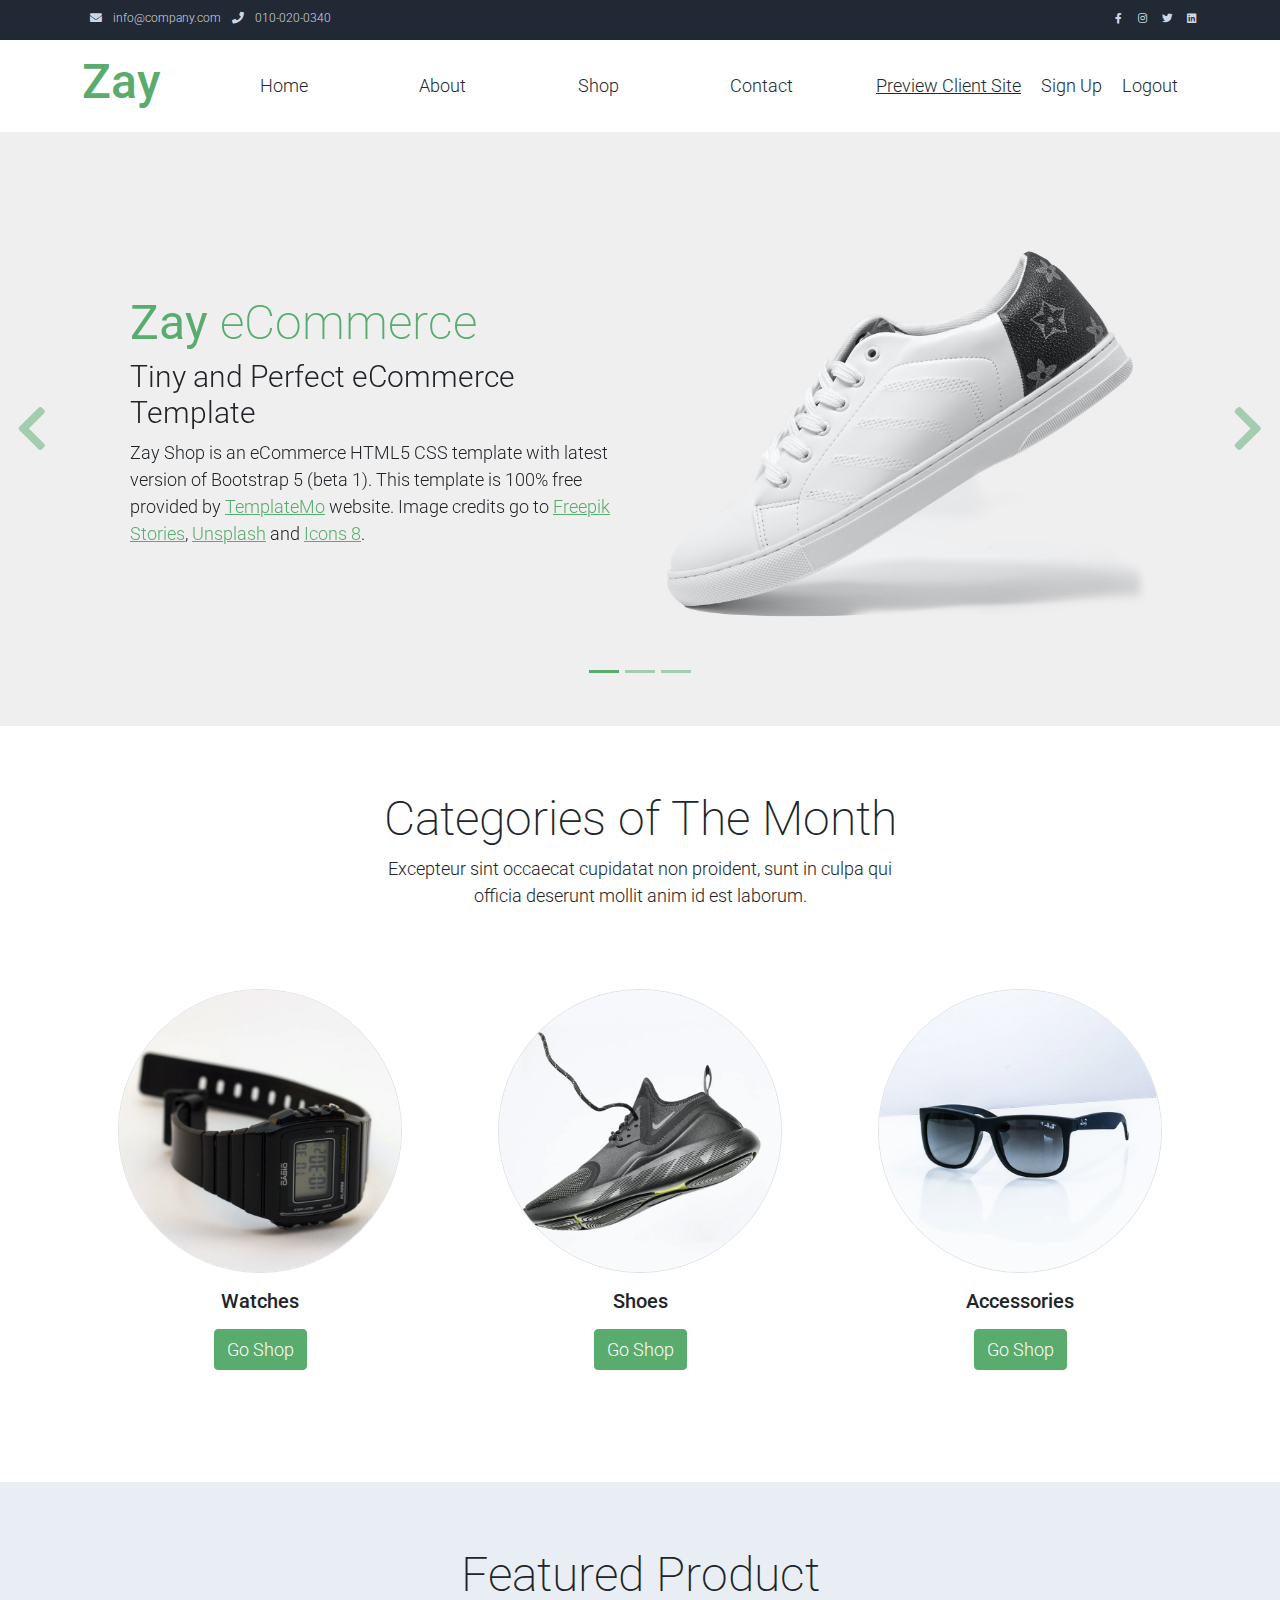
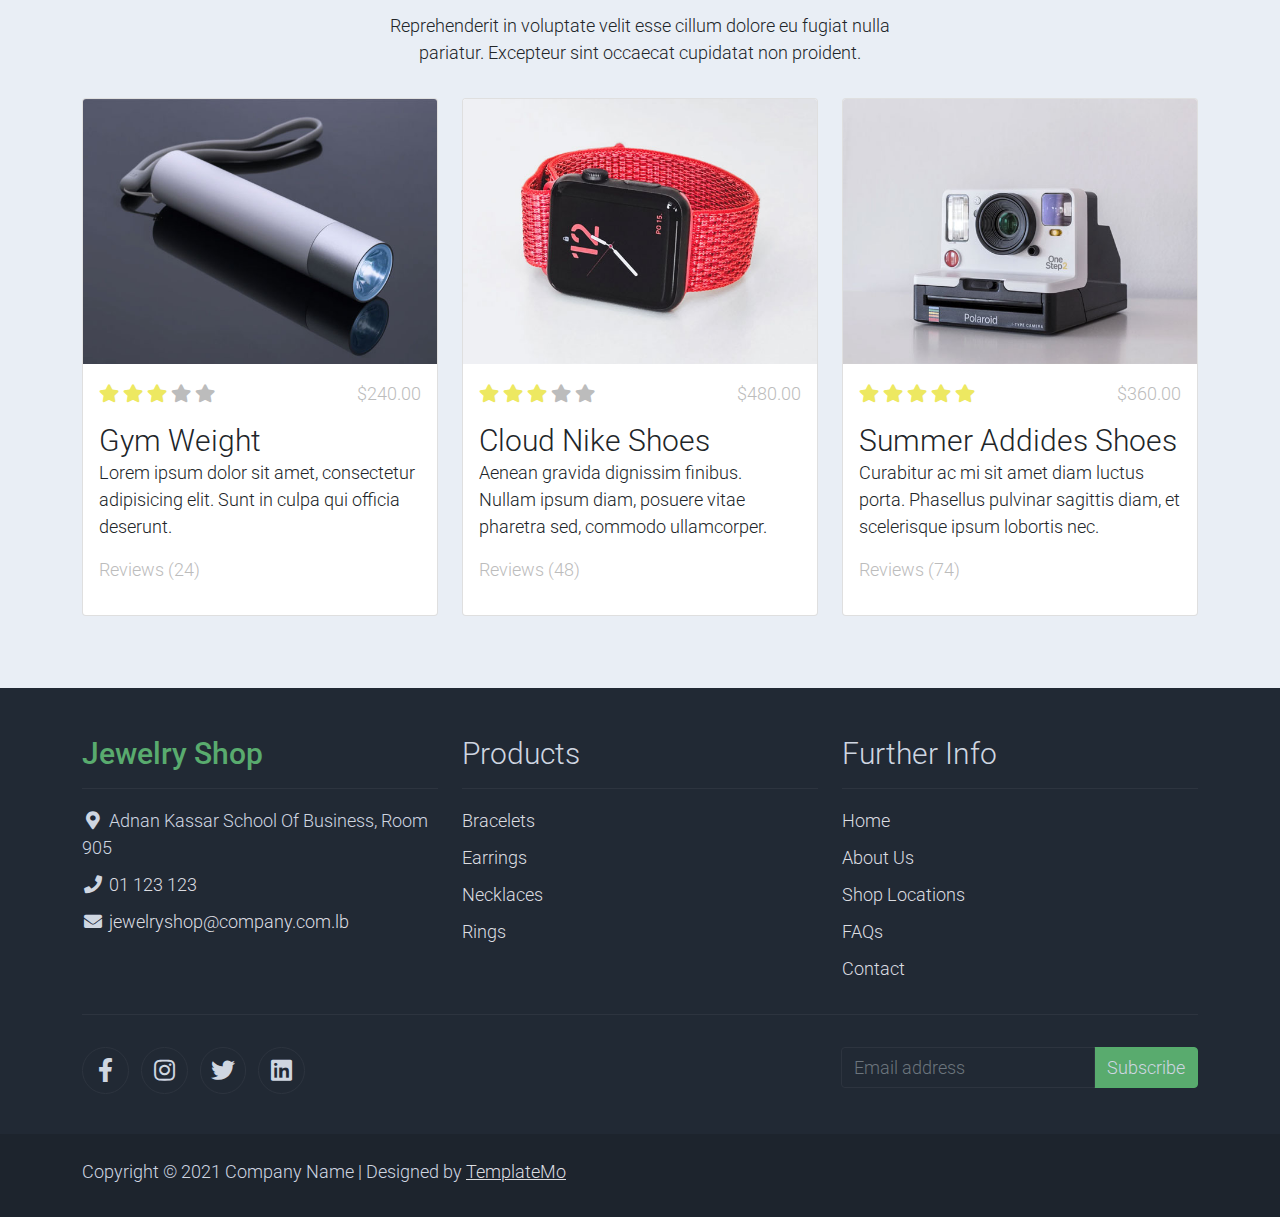
==== commit 034f80b7: "Merge branch 'main' of https://github.com/NJ015/final_web" ====
--- a/CMS/FE/index.html
+++ b/CMS/FE/index.html
@@ -329,19 +329,19 @@
             <div class="row">
 
                 <div class="col-md-4 pt-5">
-                    <h2 class="h2 text-success border-bottom pb-3 border-light logo">Zay Shop</h2>
+                    <h2 class="h2 text-success border-bottom pb-3 border-light logo">Jewelry Shop</h2>
                     <ul class="list-unstyled text-light footer-link-list">
                         <li>
                             <i class="fas fa-map-marker-alt fa-fw"></i>
-                            123 Consectetur at ligula 10660
+                            Adnan Kassar School Of Business, Room 905
                         </li>
                         <li>
                             <i class="fa fa-phone fa-fw"></i>
-                            <a class="text-decoration-none" href="tel:010-020-0340">010-020-0340</a>
+                            <a class="text-decoration-none" href="tel:010-020-0340">01 123 123</a>
                         </li>
                         <li>
                             <i class="fa fa-envelope fa-fw"></i>
-                            <a class="text-decoration-none" href="mailto:info@company.com">info@company.com</a>
+                            <a class="text-decoration-none" href="mailto:info@company.com">jewelryshop@company.com.lb</a>
                         </li>
                     </ul>
                 </div>
@@ -349,13 +349,10 @@
                 <div class="col-md-4 pt-5">
                     <h2 class="h2 text-light border-bottom pb-3 border-light">Products</h2>
                     <ul class="list-unstyled text-light footer-link-list">
-                        <li><a class="text-decoration-none" href="#">Luxury</a></li>
-                        <li><a class="text-decoration-none" href="#">Sport Wear</a></li>
-                        <li><a class="text-decoration-none" href="#">Men's Shoes</a></li>
-                        <li><a class="text-decoration-none" href="#">Women's Shoes</a></li>
-                        <li><a class="text-decoration-none" href="#">Popular Dress</a></li>
-                        <li><a class="text-decoration-none" href="#">Gym Accessories</a></li>
-                        <li><a class="text-decoration-none" href="#">Sport Shoes</a></li>
+                        <li><a class="text-decoration-none" href="#">Bracelets</a></li>
+                        <li><a class="text-decoration-none" href="#">Earrings</a></li>
+                        <li><a class="text-decoration-none" href="#">Necklaces</a></li>
+                        <li><a class="text-decoration-none" href="#">Rings</a></li>
                     </ul>
                 </div>
 
@@ -379,7 +376,7 @@
                 <div class="col-auto me-auto">
                     <ul class="list-inline text-left footer-icons">
                         <li class="list-inline-item border border-light rounded-circle text-center">
-                            <a class="text-light text-decoration-none" target="_blank" href="http://facebook.com/"><i class="fab fa-facebook-f fa-lg fa-fw"></i></a>
+                            <a rel="nofollow" class="text-light text-decoration-none" target="_blank" href="http://fb.com/templatemo"><i class="fab fa-facebook-f fa-lg fa-fw"></i></a>
                         </li>
                         <li class="list-inline-item border border-light rounded-circle text-center">
                             <a class="text-light text-decoration-none" target="_blank" href="https://www.instagram.com/"><i class="fab fa-instagram fa-lg fa-fw"></i></a>
@@ -408,7 +405,7 @@
                     <div class="col-12">
                         <p class="text-left text-light">
                             Copyright &copy; 2021 Company Name 
-                            | Designed by <a rel="sponsored" href="https://templatemo.com" target="_blank">TemplateMo</a>
+                            | Designed by <a rel="sponsored" href="https://templatemo.com/page/1" target="_blank">TemplateMo</a>
                         </p>
                     </div>
                 </div>
@@ -417,6 +414,7 @@
 
     </footer>
     <!-- End Footer -->
+
 
     <!-- Start Script -->
     <script src="assets/js/jquery-1.11.0.min.js"></script>
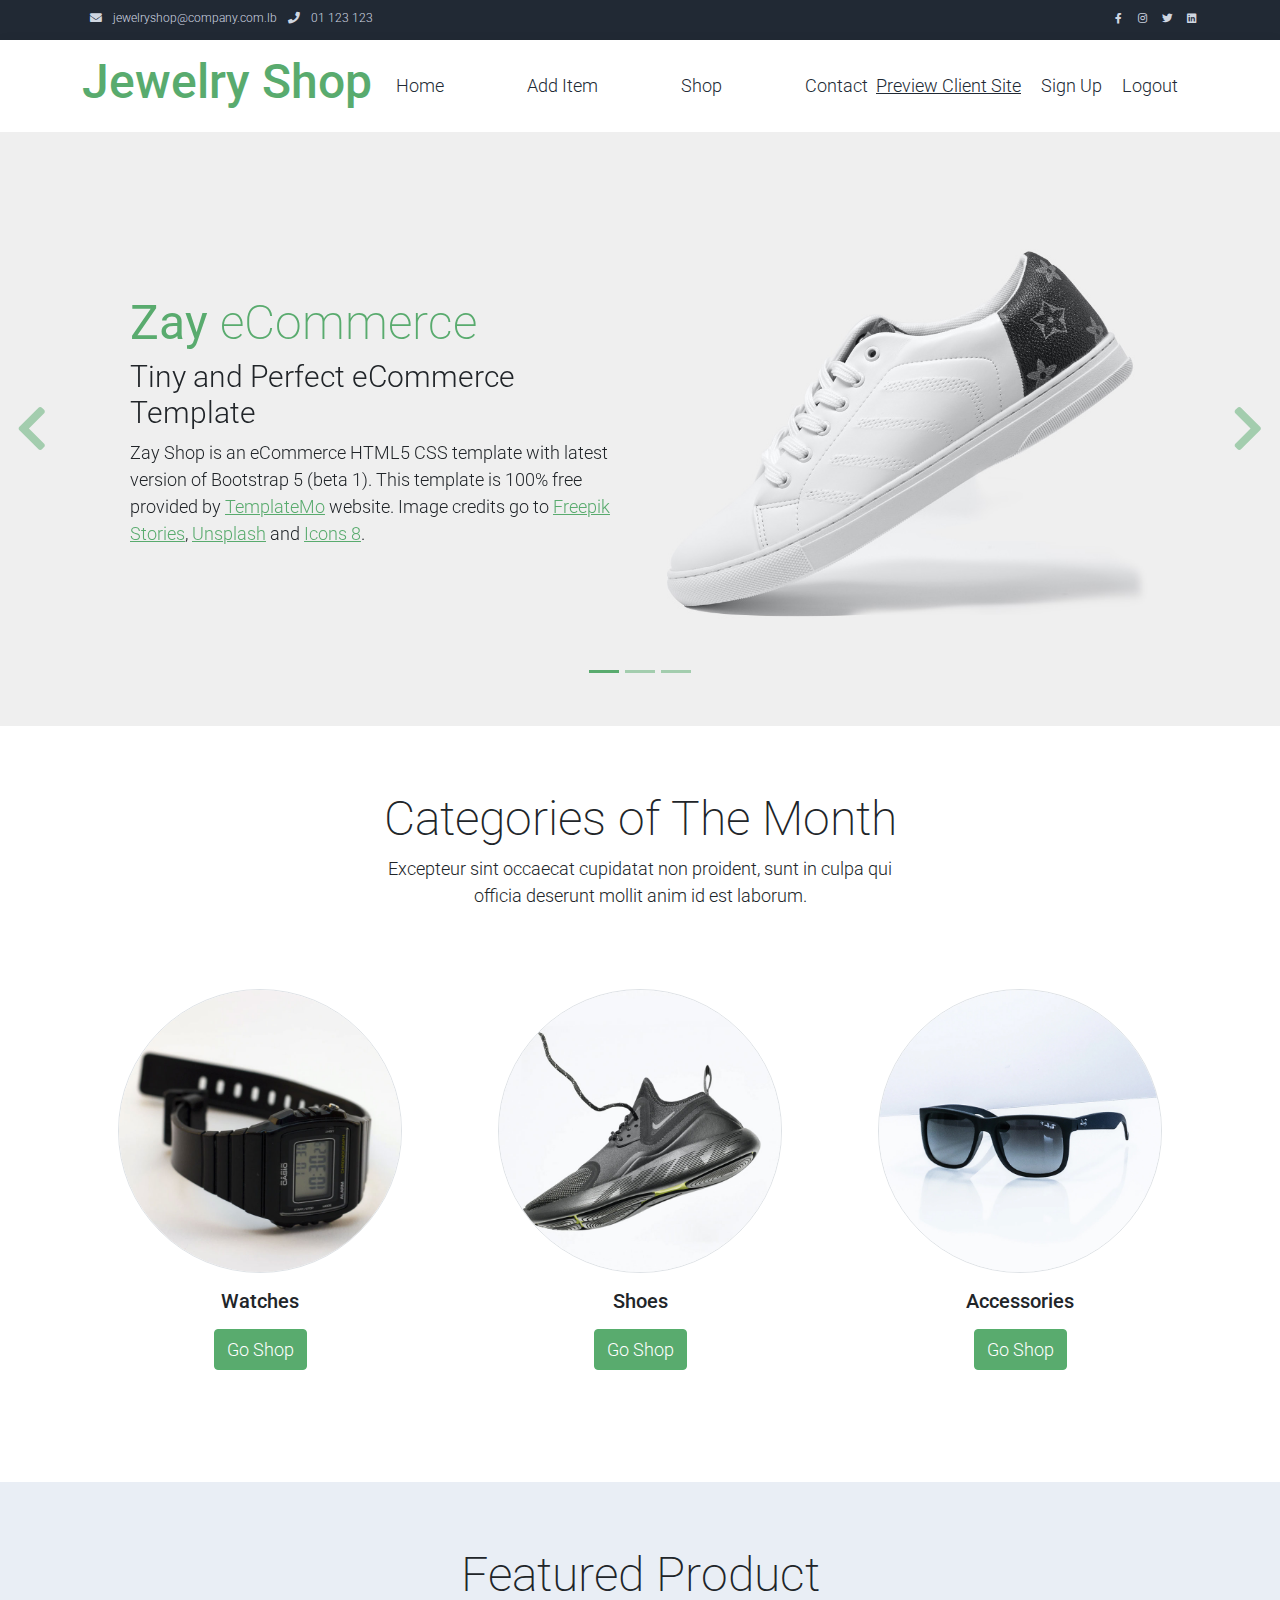
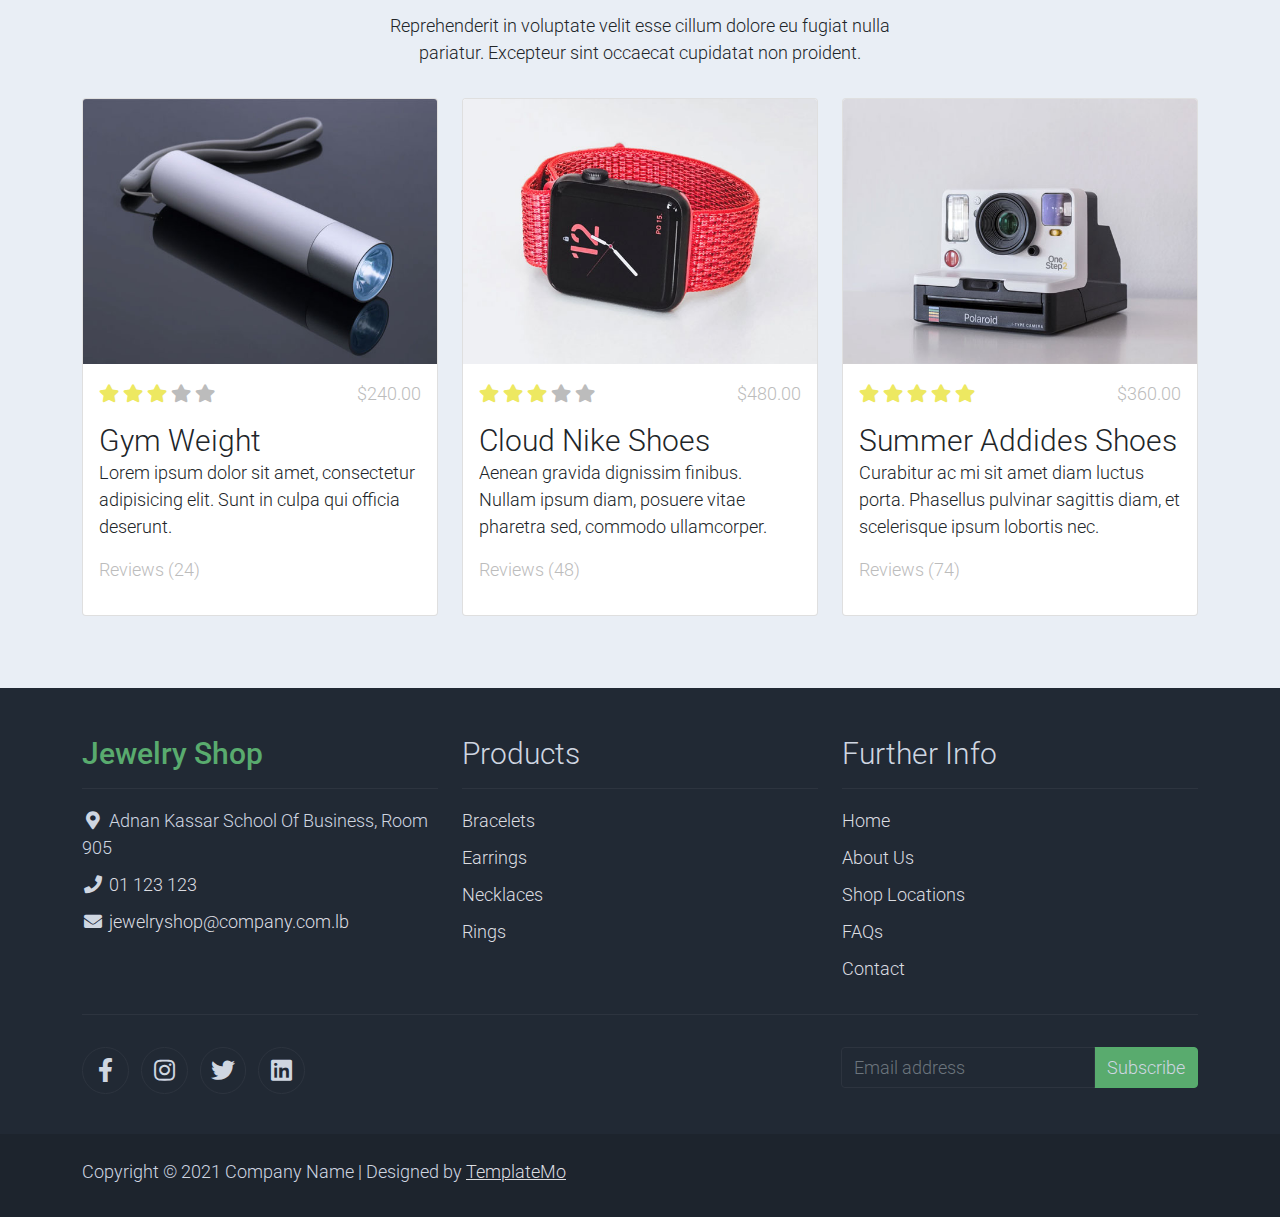
==== commit 25bcc0ef: "add item form" ====
--- a/CMS/FE/index.html
+++ b/CMS/FE/index.html
@@ -2,7 +2,7 @@
 <html lang="en">
 
 <head>
-    <title>Zay Shop eCommerce HTML CSS Template</title>
+    <title>Jewelry Shop eCommerce HTML CSS Template</title>
     <meta charset="utf-8">
     <meta name="viewport" content="width=device-width, initial-scale=1">
 
@@ -32,9 +32,9 @@
             <div class="w-100 d-flex justify-content-between">
                 <div>
                     <i class="fa fa-envelope mx-2"></i>
-                    <a class="navbar-sm-brand text-light text-decoration-none" href="mailto:info@company.com">info@company.com</a>
+                    <a class="navbar-sm-brand text-light text-decoration-none" href="mailto:info@company.com">jewelryshop@company.com.lb</a>
                     <i class="fa fa-phone mx-2"></i>
-                    <a class="navbar-sm-brand text-light text-decoration-none" href="tel:010-020-0340">010-020-0340</a>
+                    <a class="navbar-sm-brand text-light text-decoration-none" href="tel:010-020-0340">01 123 123</a>
                 </div>
                 <div>
                     <a class="text-light" href="https://fb.com/templatemo" target="_blank" rel="sponsored"><i class="fab fa-facebook-f fa-sm fa-fw me-2"></i></a>
@@ -53,7 +53,7 @@
         <div class="container d-flex justify-content-between align-items-center">
 
             <a class="navbar-brand text-success logo h1 align-self-center" href="index.html">
-                Zay
+                Jewelry Shop
             </a>
 
             <button class="navbar-toggler border-0" type="button" data-bs-toggle="collapse" data-bs-target="#templatemo_main_nav" aria-controls="navbarSupportedContent" aria-expanded="false" aria-label="Toggle navigation">
@@ -67,7 +67,7 @@
                             <a class="nav-link" href="index.html">Home</a>
                         </li>
                         <li class="nav-item">
-                            <a class="nav-link" href="about.html">About</a>
+                            <a class="nav-link" href="about.html">Add Item</a>
                         </li>
                         <li class="nav-item">
                             <a class="nav-link" href="shop.html">Shop</a>
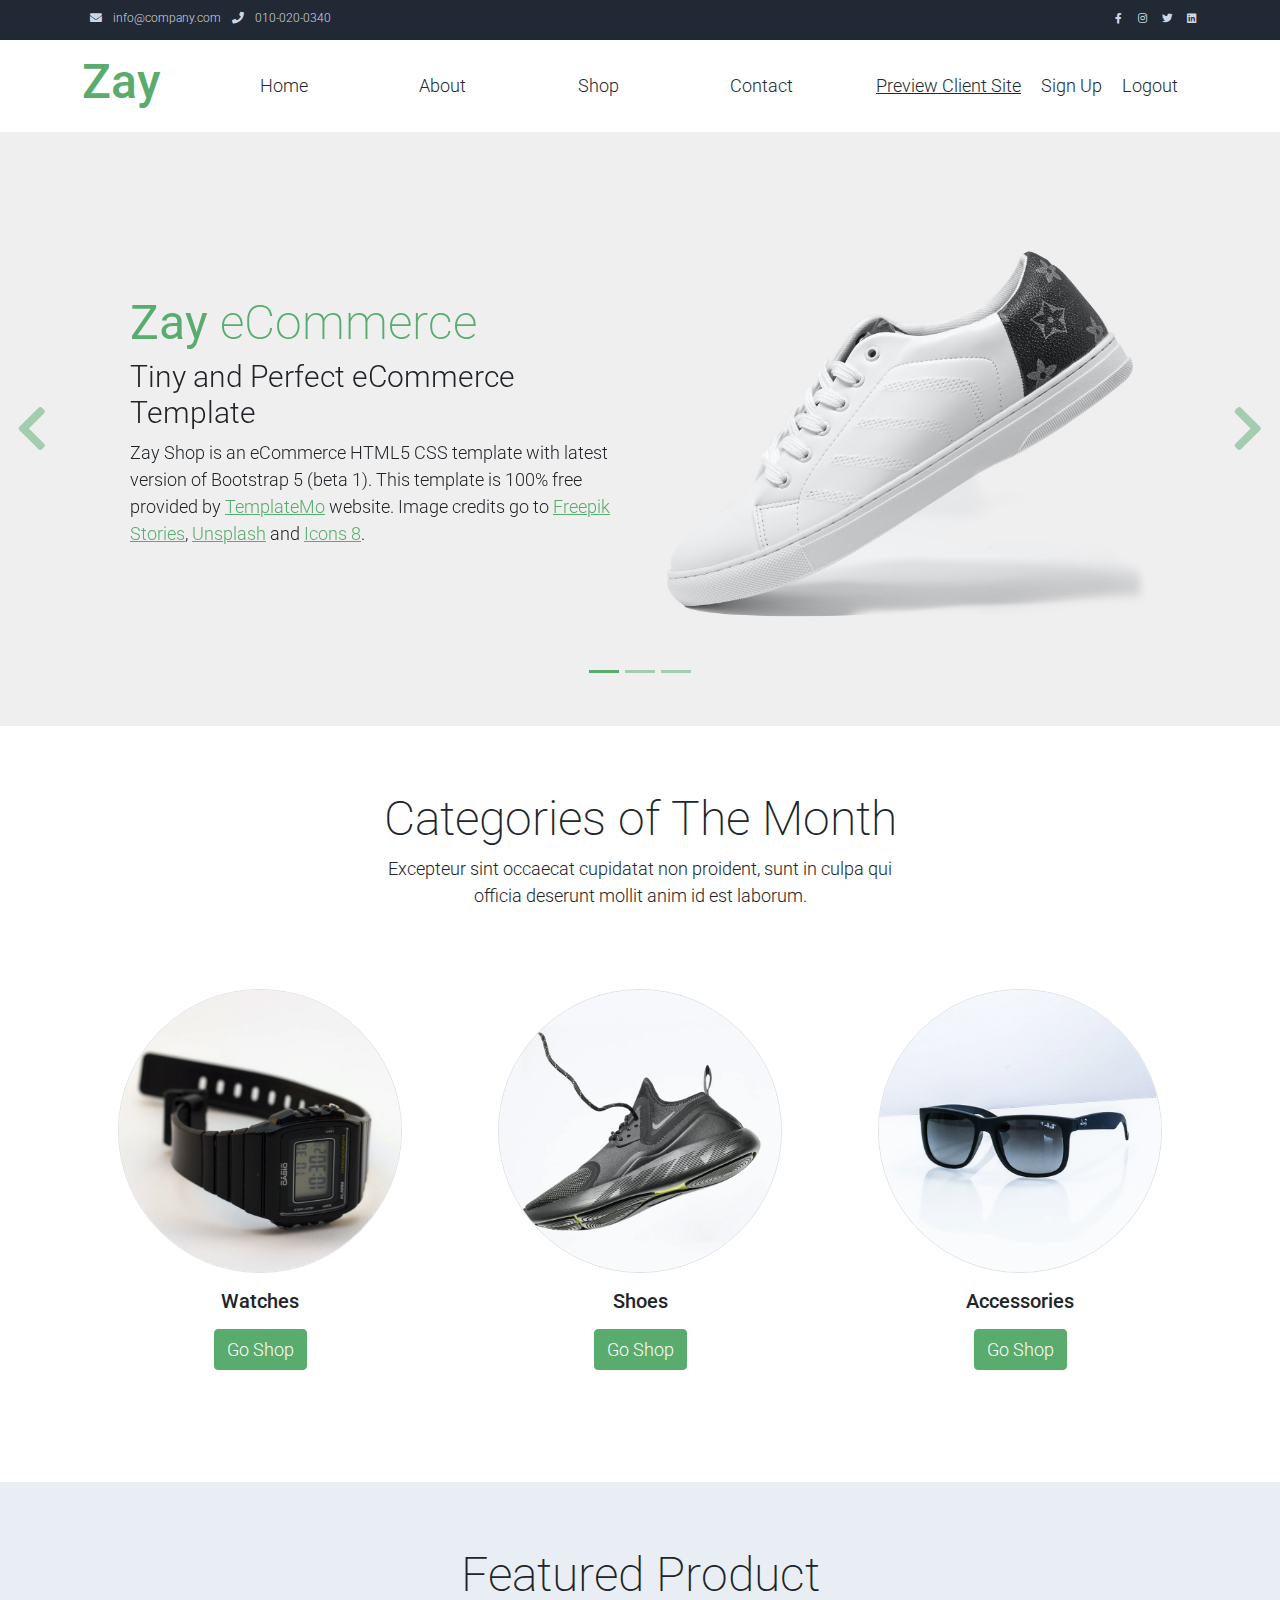
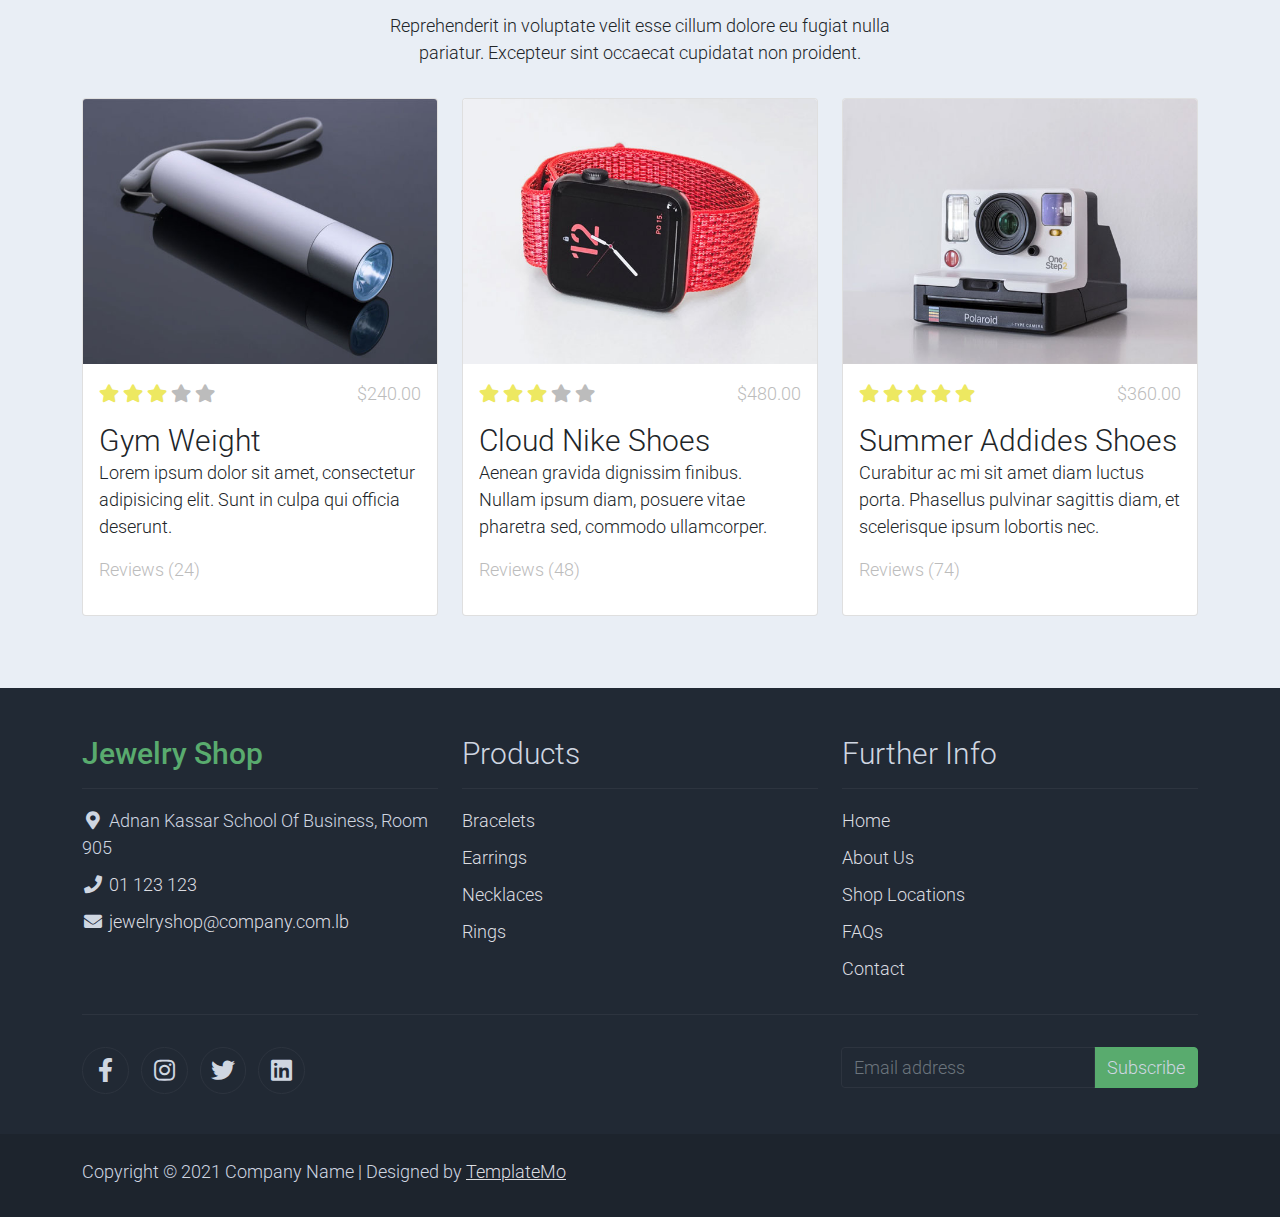
==== commit 72286e5c: "switched html to php and changed the shop to dynamic" ====
--- a/CMS/FE/index.html
+++ b/CMS/FE/index.html
@@ -2,7 +2,7 @@
 <html lang="en">
 
 <head>
-    <title>Jewelry Shop eCommerce HTML CSS Template</title>
+    <title>Zay Shop eCommerce HTML CSS Template</title>
     <meta charset="utf-8">
     <meta name="viewport" content="width=device-width, initial-scale=1">
 
@@ -32,9 +32,9 @@
             <div class="w-100 d-flex justify-content-between">
                 <div>
                     <i class="fa fa-envelope mx-2"></i>
-                    <a class="navbar-sm-brand text-light text-decoration-none" href="mailto:info@company.com">jewelryshop@company.com.lb</a>
+                    <a class="navbar-sm-brand text-light text-decoration-none" href="mailto:info@company.com">info@company.com</a>
                     <i class="fa fa-phone mx-2"></i>
-                    <a class="navbar-sm-brand text-light text-decoration-none" href="tel:010-020-0340">01 123 123</a>
+                    <a class="navbar-sm-brand text-light text-decoration-none" href="tel:010-020-0340">010-020-0340</a>
                 </div>
                 <div>
                     <a class="text-light" href="https://fb.com/templatemo" target="_blank" rel="sponsored"><i class="fab fa-facebook-f fa-sm fa-fw me-2"></i></a>
@@ -52,8 +52,8 @@
     <nav class="navbar navbar-expand-lg navbar-light shadow">
         <div class="container d-flex justify-content-between align-items-center">
 
-            <a class="navbar-brand text-success logo h1 align-self-center" href="index.html">
-                Jewelry Shop
+            <a class="navbar-brand text-success logo h1 align-self-center" href="index.php">
+                Zay
             </a>
 
             <button class="navbar-toggler border-0" type="button" data-bs-toggle="collapse" data-bs-target="#templatemo_main_nav" aria-controls="navbarSupportedContent" aria-expanded="false" aria-label="Toggle navigation">
@@ -64,16 +64,16 @@
                 <div class="flex-fill">
                     <ul class="nav navbar-nav d-flex justify-content-between mx-lg-auto">
                         <li class="nav-item">
-                            <a class="nav-link" href="index.html">Home</a>
+                            <a class="nav-link" href="index.php">Home</a>
                         </li>
                         <li class="nav-item">
-                            <a class="nav-link" href="about.html">Add Item</a>
+                            <a class="nav-link" href="about.php">About</a>
                         </li>
                         <li class="nav-item">
-                            <a class="nav-link" href="shop.html">Shop</a>
+                            <a class="nav-link" href="shop.php">Shop</a>
                         </li>
                         <li class="nav-item">
-                            <a class="nav-link" href="contact.html">Contact</a>
+                            <a class="nav-link" href="contact.php">Contact</a>
                         </li>
                     </ul>
                 </div>
@@ -247,7 +247,7 @@
             <div class="row">
                 <div class="col-12 col-md-4 mb-4">
                     <div class="card h-100">
-                        <a href="shop-single.html">
+                        <a href="shop-single.php">
                             <img src="./assets/img/feature_prod_01.jpg" class="card-img-top" alt="...">
                         </a>
                         <div class="card-body">
@@ -261,7 +261,7 @@
                                 </li>
                                 <li class="text-muted text-right">$240.00</li>
                             </ul>
-                            <a href="shop-single.html" class="h2 text-decoration-none text-dark">Gym Weight</a>
+                            <a href="shop-single.php" class="h2 text-decoration-none text-dark">Gym Weight</a>
                             <p class="card-text">
                                 Lorem ipsum dolor sit amet, consectetur adipisicing elit. Sunt in culpa qui officia deserunt.
                             </p>
@@ -271,7 +271,7 @@
                 </div>
                 <div class="col-12 col-md-4 mb-4">
                     <div class="card h-100">
-                        <a href="shop-single.html">
+                        <a href="shop-single.php">
                             <img src="./assets/img/feature_prod_02.jpg" class="card-img-top" alt="...">
                         </a>
                         <div class="card-body">
@@ -285,7 +285,7 @@
                                 </li>
                                 <li class="text-muted text-right">$480.00</li>
                             </ul>
-                            <a href="shop-single.html" class="h2 text-decoration-none text-dark">Cloud Nike Shoes</a>
+                            <a href="shop-single.php" class="h2 text-decoration-none text-dark">Cloud Nike Shoes</a>
                             <p class="card-text">
                                 Aenean gravida dignissim finibus. Nullam ipsum diam, posuere vitae pharetra sed, commodo ullamcorper.
                             </p>
@@ -295,7 +295,7 @@
                 </div>
                 <div class="col-12 col-md-4 mb-4">
                     <div class="card h-100">
-                        <a href="shop-single.html">
+                        <a href="shop-single.php">
                             <img src="./assets/img/feature_prod_03.jpg" class="card-img-top" alt="...">
                         </a>
                         <div class="card-body">
@@ -309,7 +309,7 @@
                                 </li>
                                 <li class="text-muted text-right">$360.00</li>
                             </ul>
-                            <a href="shop-single.html" class="h2 text-decoration-none text-dark">Summer Addides Shoes</a>
+                            <a href="shop-single.php" class="h2 text-decoration-none text-dark">Summer Addides Shoes</a>
                             <p class="card-text">
                                 Curabitur ac mi sit amet diam luctus porta. Phasellus pulvinar sagittis diam, et scelerisque ipsum lobortis nec.
                             </p>
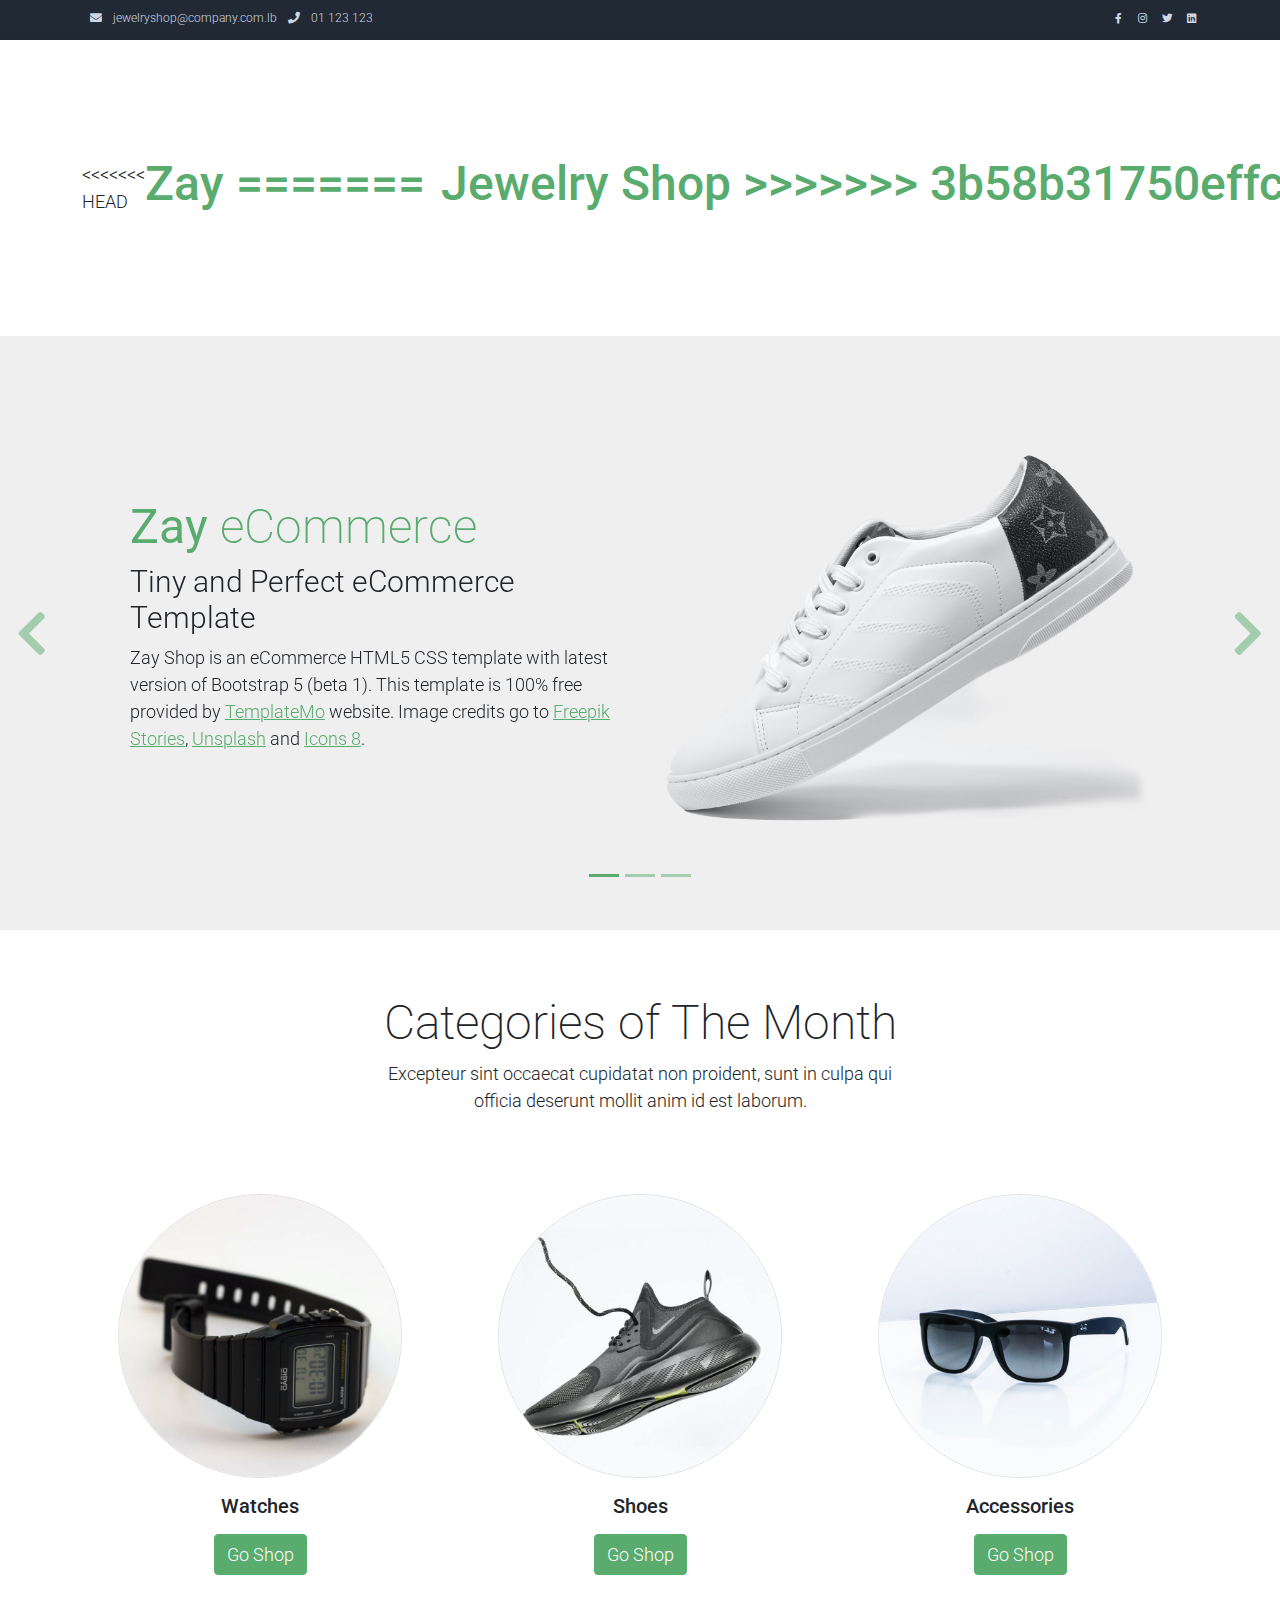
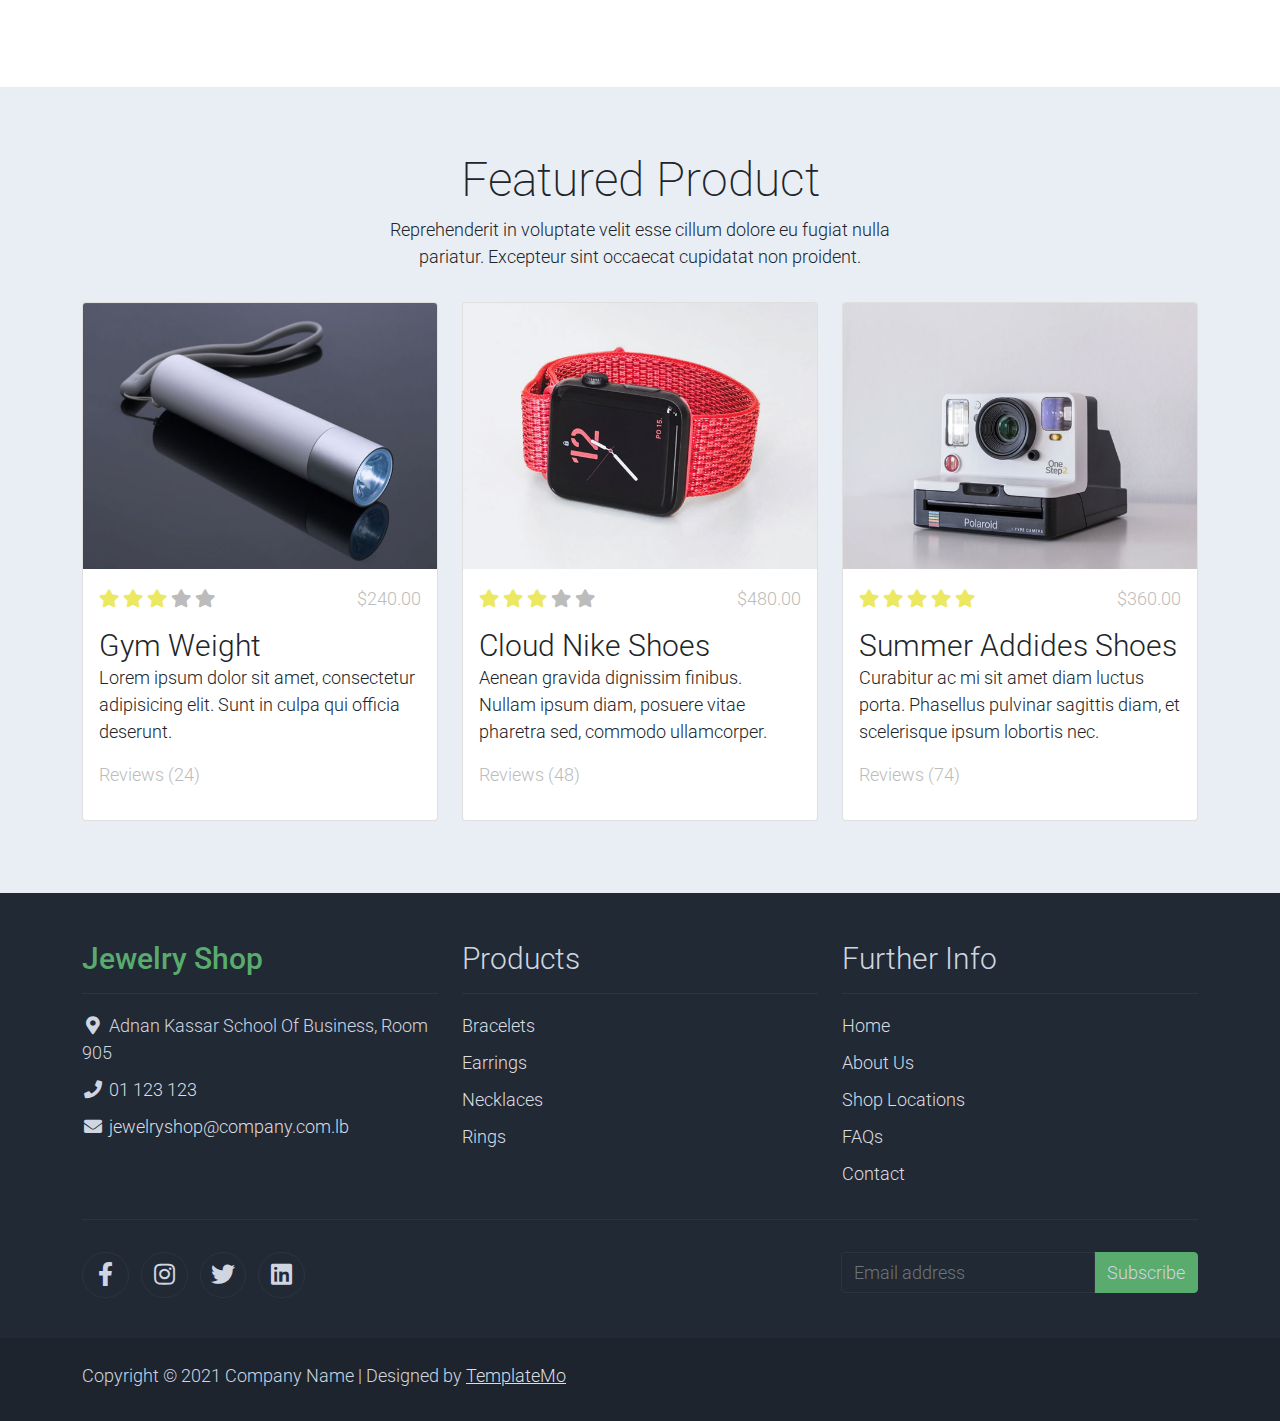
==== commit dc473f24: "???????" ====
--- a/CMS/FE/index.html
+++ b/CMS/FE/index.html
@@ -2,7 +2,7 @@
 <html lang="en">
 
 <head>
-    <title>Zay Shop eCommerce HTML CSS Template</title>
+    <title>Jewelry Shop eCommerce HTML CSS Template</title>
     <meta charset="utf-8">
     <meta name="viewport" content="width=device-width, initial-scale=1">
 
@@ -32,9 +32,9 @@
             <div class="w-100 d-flex justify-content-between">
                 <div>
                     <i class="fa fa-envelope mx-2"></i>
-                    <a class="navbar-sm-brand text-light text-decoration-none" href="mailto:info@company.com">info@company.com</a>
+                    <a class="navbar-sm-brand text-light text-decoration-none" href="mailto:info@company.com">jewelryshop@company.com.lb</a>
                     <i class="fa fa-phone mx-2"></i>
-                    <a class="navbar-sm-brand text-light text-decoration-none" href="tel:010-020-0340">010-020-0340</a>
+                    <a class="navbar-sm-brand text-light text-decoration-none" href="tel:010-020-0340">01 123 123</a>
                 </div>
                 <div>
                     <a class="text-light" href="https://fb.com/templatemo" target="_blank" rel="sponsored"><i class="fab fa-facebook-f fa-sm fa-fw me-2"></i></a>
@@ -52,8 +52,13 @@
     <nav class="navbar navbar-expand-lg navbar-light shadow">
         <div class="container d-flex justify-content-between align-items-center">
 
+<<<<<<< HEAD
             <a class="navbar-brand text-success logo h1 align-self-center" href="index.php">
                 Zay
+=======
+            <a class="navbar-brand text-success logo h1 align-self-center" href="index.html">
+                Jewelry Shop
+>>>>>>> 3b58b31750effc45b4b3514c3dca1c24e712ca04
             </a>
 
             <button class="navbar-toggler border-0" type="button" data-bs-toggle="collapse" data-bs-target="#templatemo_main_nav" aria-controls="navbarSupportedContent" aria-expanded="false" aria-label="Toggle navigation">
@@ -67,7 +72,11 @@
                             <a class="nav-link" href="index.php">Home</a>
                         </li>
                         <li class="nav-item">
+<<<<<<< HEAD
                             <a class="nav-link" href="about.php">About</a>
+=======
+                            <a class="nav-link" href="about.html">Add Item</a>
+>>>>>>> 3b58b31750effc45b4b3514c3dca1c24e712ca04
                         </li>
                         <li class="nav-item">
                             <a class="nav-link" href="shop.php">Shop</a>
